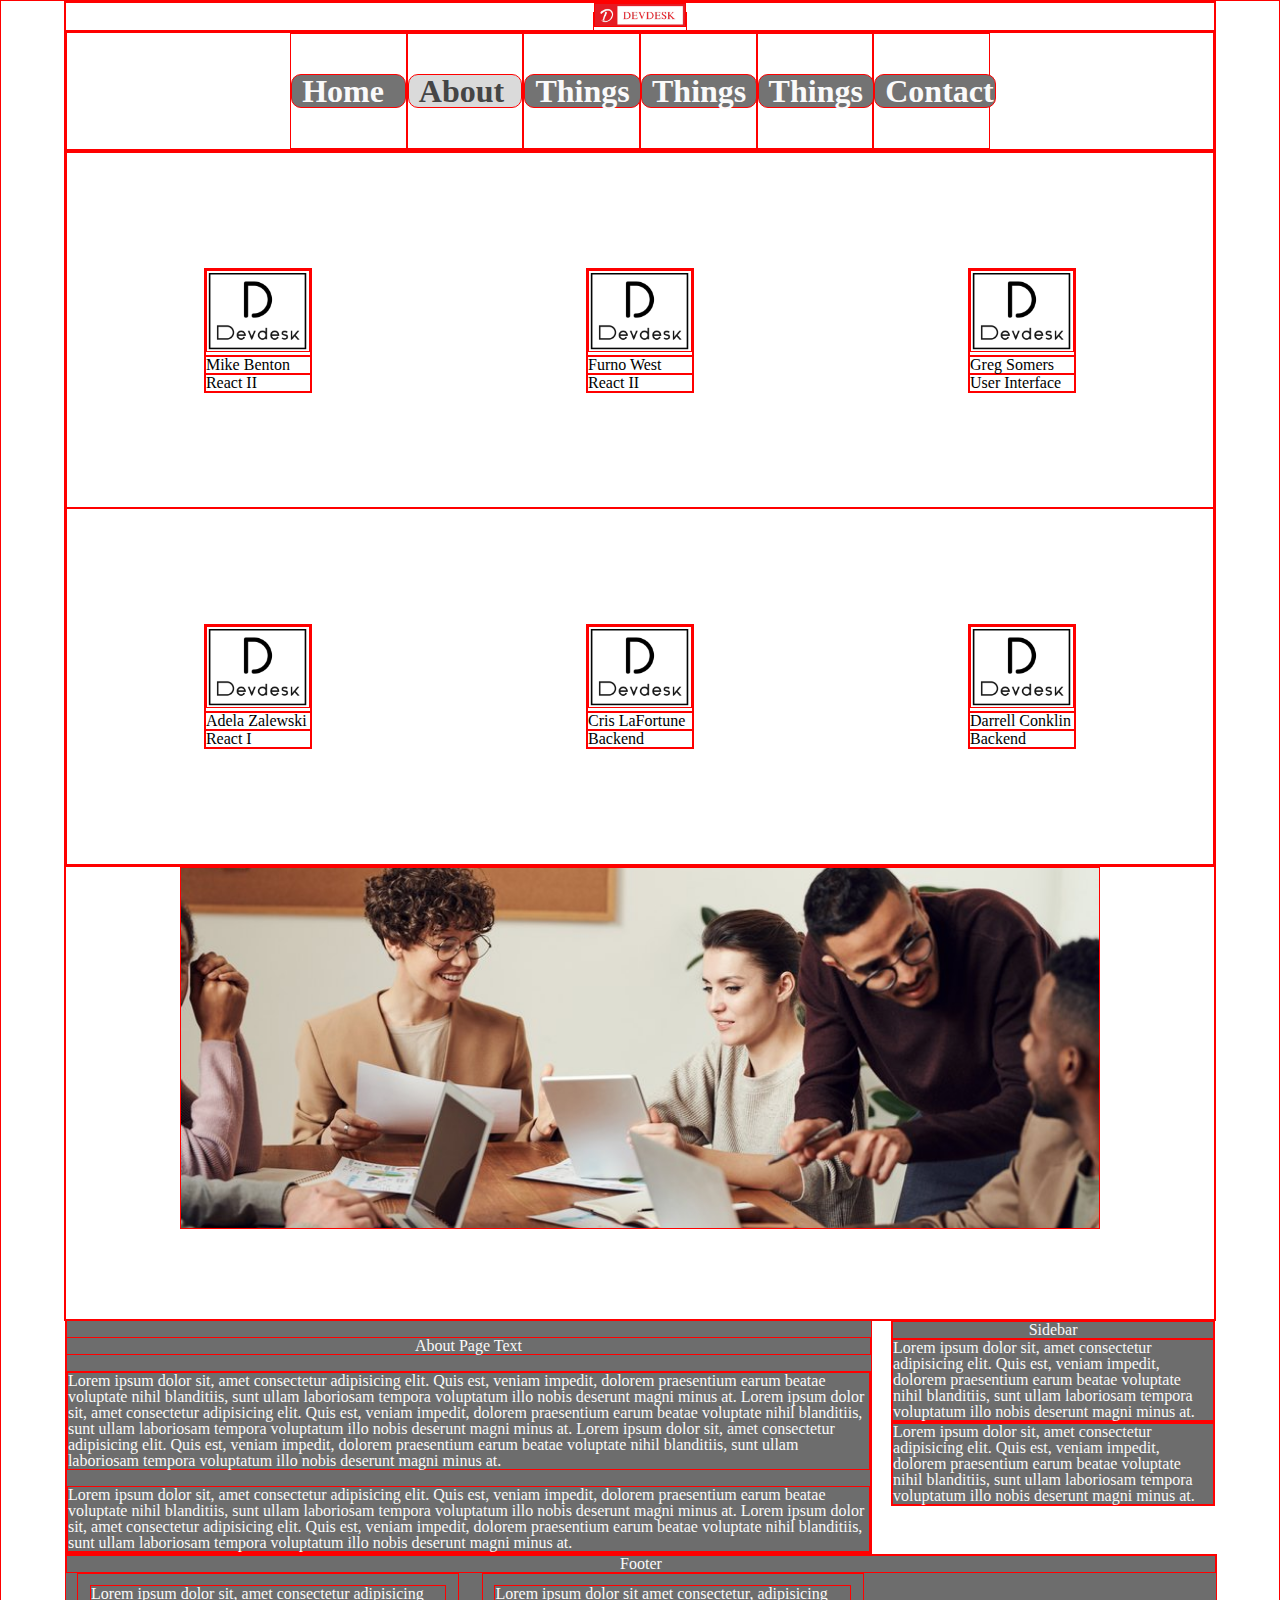
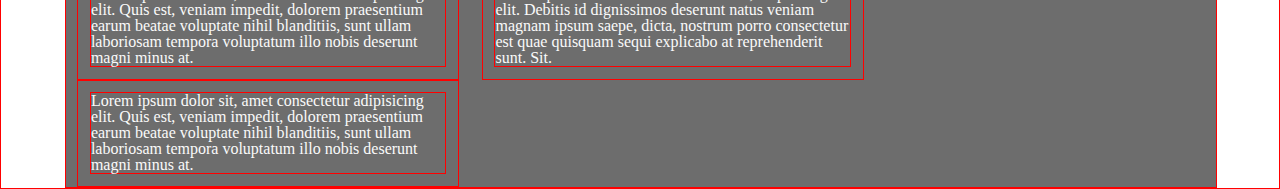
==== about.html @ 965f6c2a "> added pictures and formatting" ====
<!DOCTYPE html>
<html lang="en">
	<head>
		<meta charset="utf-8">
		<meta http-equiv="X-UA-Compatible" content="IE=edge">
		<meta name="viewport" content="width=device-width, initial-scale=1">
		<title>About</title>
		<link href="css\about.css" rel="stylesheet">
		<link rel="stylesheet" href="css\reset.css">
	</head>

<body class="container">

<header>
	<a href="#"><img src="img/DDvamplogo.png"/></a>

</header>
<nav>
	<ul>
		<li><a href="index.html">Home</a></li>
		<li class='active'><a href="#">About</a></li>
		<li><a href="#">Things</a></li>
		<li><a href="#">Things</a></li>
		<li><a href="#">Things</a></li>
		<li><a href="#">Contact</a></li>
	</ul>
</nav>

<div class="team">
	<div class="row1">
		<div class="member">
			<div class="memberImg"><img src="img/DDarchlogo.png"></img></div>
			<div class="memberName">Mike Benton</div>
			<div class="memeberRole">React II</div>
		</div>
		<div class="member">
			<div class="memberImg"><img src="img/DDarchlogo.png"></img></div>
			<div class="memberName">Furno West</div>
			<div class="memeberRole">React II</div>
		</div>
		<div class="member">
			<div class="memberImg"><img src="img/DDarchlogo.png"></img></div>
			<div class="memberName">Greg Somers</div>
			<div class="memeberRole">User Interface</div>
		</div>
	</div>
	<div class="row2">
		<div class="member">
			<div class="memberImg"><img src="img/DDarchlogo.png"></img></div>
			<div class="memberName">Adela Zalewski</div>
			<div class="memeberRole">React I</div>
		</div>
		<div class="member">
			<div class="memberImg"><img src="img/DDarchlogo.png"></img></div>
			<div class="memberName">Cris LaFortune</div>
			<div class="memeberRole">Backend</div>
		</div>
		<div class="member">
			<div class="memberImg"><img src="img/DDarchlogo.png"></img></div>
			<div class="memberName">Darrell Conklin</div>
			<div class="memeberRole">Backend</div>
		</div>
	</div>
</div>

<div class="banner">
	<img src="img/worklg.jpg">
</div>
<section>
	<heading>
		<h2>About Page Text</h2>
	</heading>
	<article>
		<p>Lorem ipsum dolor sit, amet consectetur adipisicing elit. Quis est, veniam impedit, dolorem praesentium earum beatae voluptate nihil blanditiis, sunt ullam laboriosam tempora voluptatum illo nobis deserunt magni minus at. Lorem ipsum dolor sit, amet consectetur adipisicing elit. Quis est, veniam impedit, dolorem praesentium earum beatae voluptate nihil blanditiis, sunt ullam laboriosam tempora voluptatum illo nobis deserunt magni minus at. Lorem ipsum dolor sit, amet consectetur adipisicing elit. Quis est, veniam impedit, dolorem praesentium earum beatae voluptate nihil blanditiis, sunt ullam laboriosam tempora voluptatum illo nobis deserunt magni minus at.</p>
		<br>
		<p>Lorem ipsum dolor sit, amet consectetur adipisicing elit. Quis est, veniam impedit, dolorem praesentium earum beatae voluptate nihil blanditiis, sunt ullam laboriosam tempora voluptatum illo nobis deserunt magni minus at. Lorem ipsum dolor sit, amet consectetur adipisicing elit. Quis est, veniam impedit, dolorem praesentium earum beatae voluptate nihil blanditiis, sunt ullam laboriosam tempora voluptatum illo nobis deserunt magni minus at.</p>
	</article>
</section>
<aside>
	<h2>Sidebar</h2>
	<p>Lorem ipsum dolor sit, amet consectetur adipisicing elit. Quis est, veniam impedit, dolorem praesentium earum beatae voluptate nihil blanditiis, sunt ullam laboriosam tempora voluptatum illo nobis deserunt magni minus at.</p>
</aside>
<aside>
	<p>Lorem ipsum dolor sit, amet consectetur adipisicing elit. Quis est, veniam impedit, dolorem praesentium earum beatae voluptate nihil blanditiis, sunt ullam laboriosam tempora voluptatum illo nobis deserunt magni minus at.</p>
</aside>
<footer>
	<h2>Footer</h2>
	<div class="one-third">
	<p>Lorem ipsum dolor sit, amet consectetur adipisicing elit. Quis est, veniam impedit, dolorem praesentium earum beatae voluptate nihil blanditiis, sunt ullam laboriosam tempora voluptatum illo nobis deserunt magni minus at.</p>
	</div>
	<div class="one-third">
	<p>Lorem ipsum dolor sit amet consectetur, adipisicing elit. Debitis id dignissimos deserunt natus veniam magnam ipsum saepe, dicta, nostrum porro consectetur est quae quisquam sequi explicabo at reprehenderit sunt. Sit. </p>
	</div>
	<div class="one-third">
		<p>Lorem ipsum dolor sit, amet consectetur adipisicing elit. Quis est, veniam impedit, dolorem praesentium earum beatae voluptate nihil blanditiis, sunt ullam laboriosam tempora voluptatum illo nobis deserunt magni minus at.</p>
	</div>
</footer>
</body>
</html>
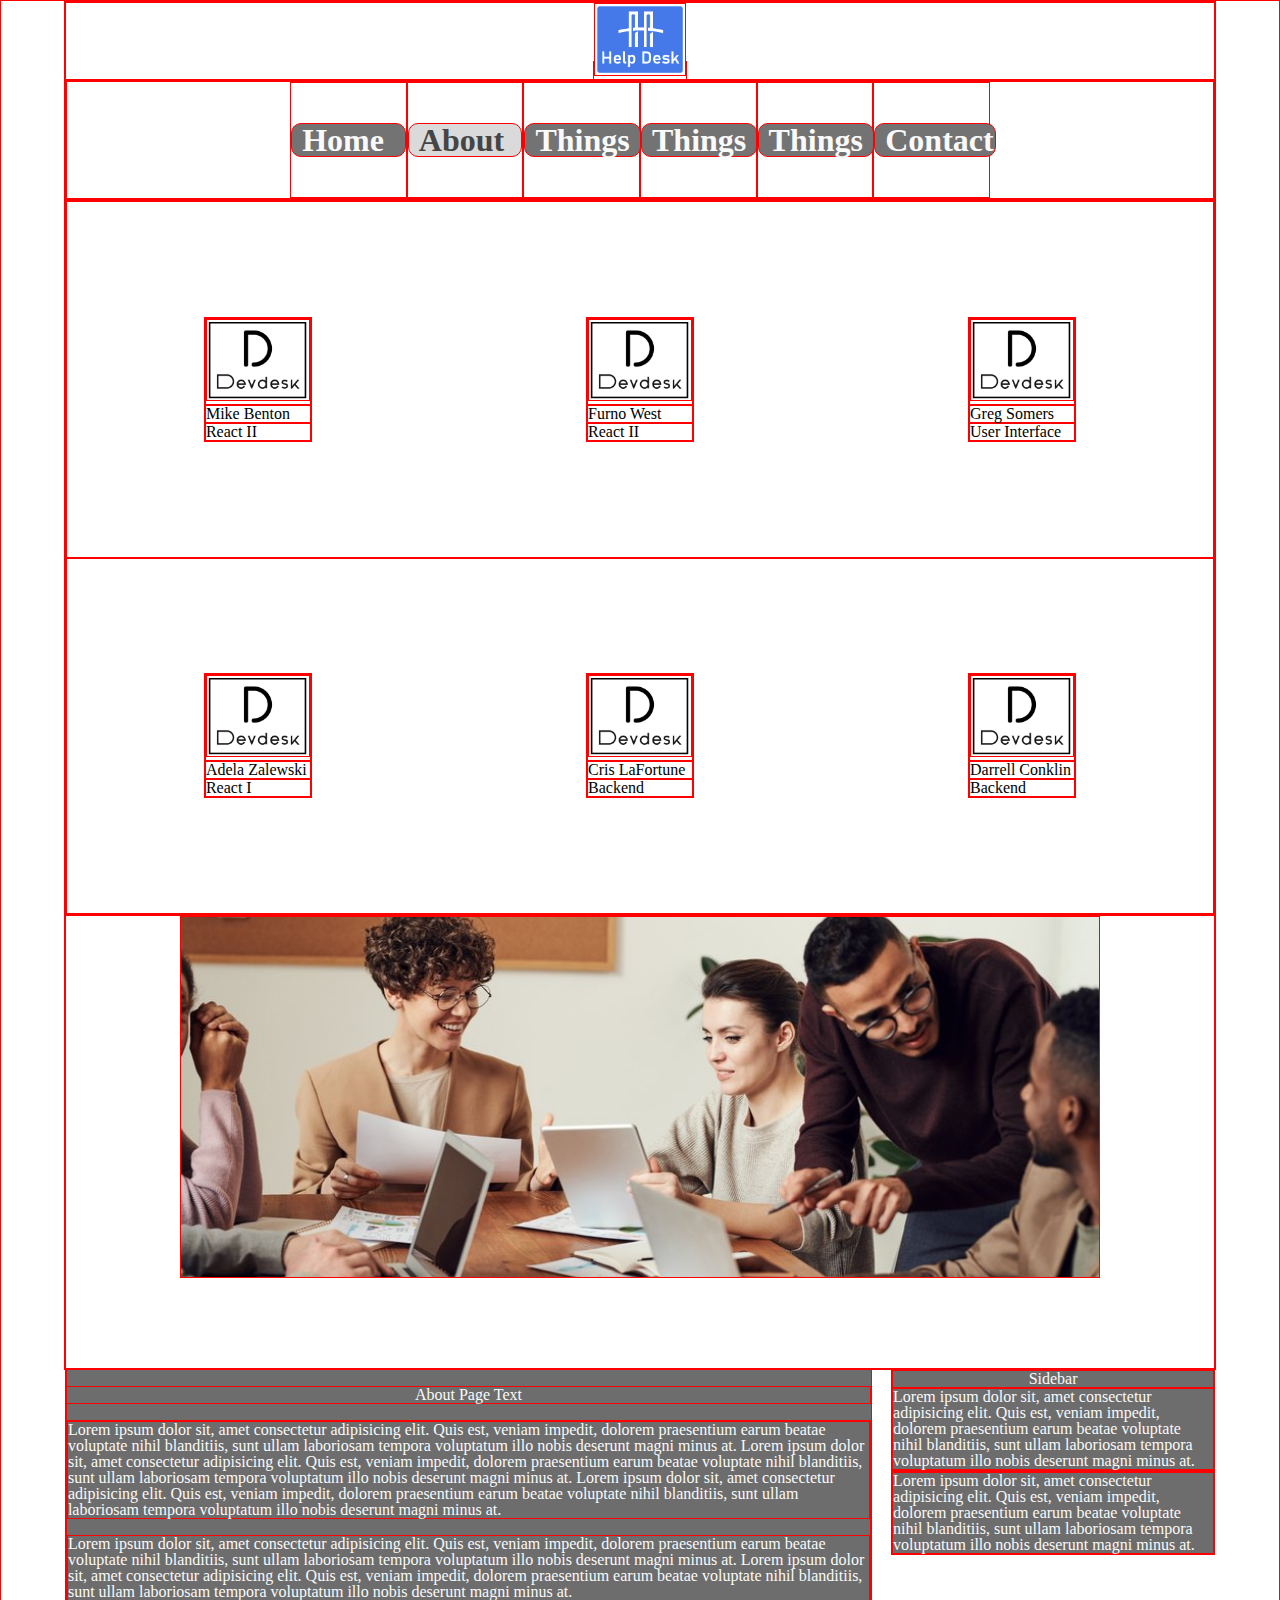
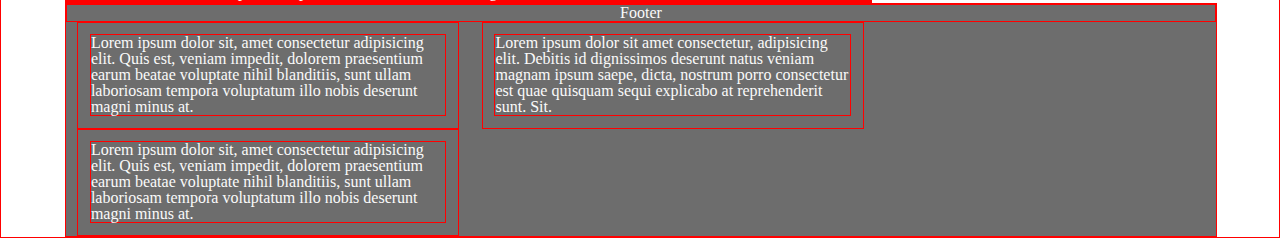
==== commit 75e16a3b: "> added netlify link to readme" ====
--- a/about.html
+++ b/about.html
@@ -12,9 +12,9 @@
 <body class="container">
 
 <header>
-	<a href="#"><img src="img/DDvamplogo.png"/></a>
+	<a href="#"><img src="img\HDbridgelogo7.png"/></a>
+</header>
 
-</header>
 <nav>
 	<ul>
 		<li><a href="index.html">Home</a></li>
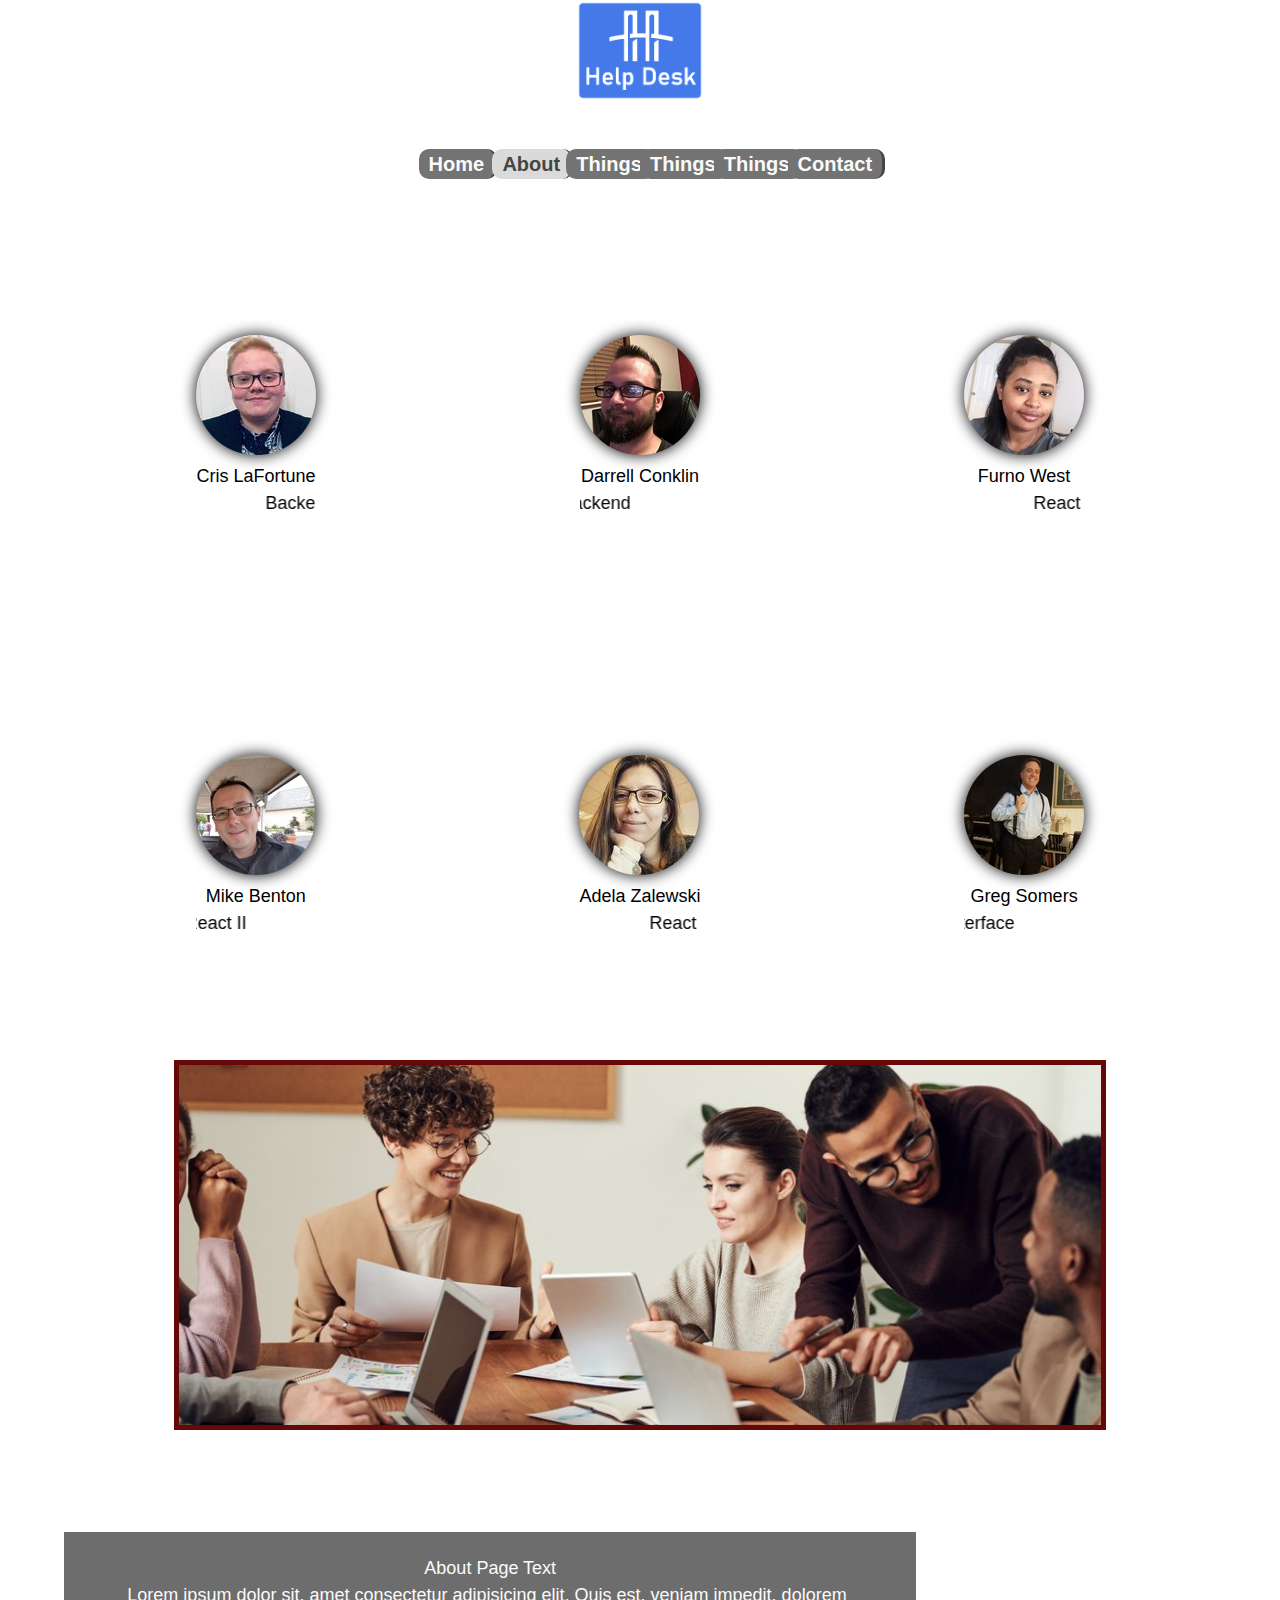
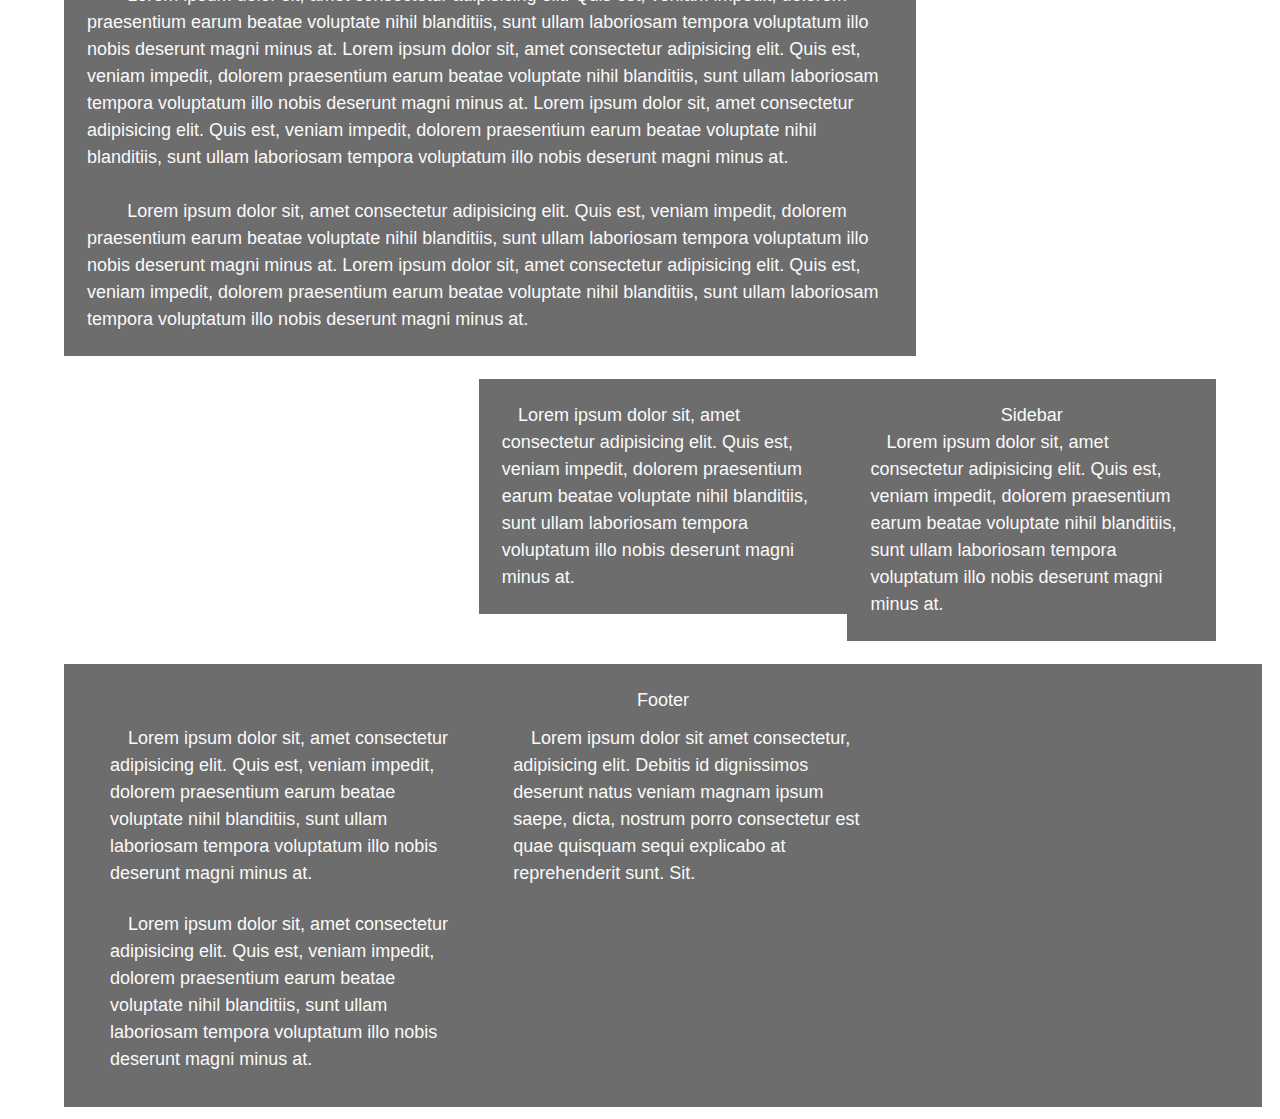
==== commit 65b48d25: "> Fixed about a million css redundancies" ====
--- a/about.html
+++ b/about.html
@@ -29,36 +29,35 @@
 <div class="team">
 	<div class="row1">
 		<div class="member">
-			<div class="memberImg"><img src="img/DDarchlogo.png"></img></div>
-			<div class="memberName">Mike Benton</div>
-			<div class="memeberRole">React II</div>
+			<div class="memberImg"><img src="img\Team\CLFsml.jpg"></img></div>
+			<div class="memberName">Cris LaFortune</div>
+			<marquee behavior="scroll" direction="left">Backend</marquee>
 		</div>
 		<div class="member">
-			<div class="memberImg"><img src="img/DDarchlogo.png"></img></div>
+			<div class="memberImg"><img src="img\Team\DCsml.jpg"></img></div>
+			<div class="memberName">Darrell Conklin</div>
+			<marquee behavior="scroll" direction="right">Backend</marquee>
+		</div>		<div class="member">
+			<div class="memberImg"><img src="img\Team\FWsml.jpg"></img></div>
 			<div class="memberName">Furno West</div>
-			<div class="memeberRole">React II</div>
+			<marquee behavior="scroll" direction="left">React II</marquee>
+		</div>
+	</div>
+		<div class="row2">
+			<div class="member">
+				<div class="memberImg"><img src="img\Team\MBsml.jpg"></img></div>
+				<div class="memberName">Mike Benton</div>
+				<marquee behavior="scroll" direction="right">React II</marquee>
+			</div>
+		<div class="member">
+			<div class="memberImg"><img src="img\Team\AZsml.jpg"></img></div>
+			<div class="memberName">Adela Zalewski</div>
+			<marquee behavior="scroll" direction="left">React I</marquee>
 		</div>
 		<div class="member">
-			<div class="memberImg"><img src="img/DDarchlogo.png"></img></div>
+			<div class="memberImg"><img src="img\Team\GSsml.jpg"></img></div>
 			<div class="memberName">Greg Somers</div>
-			<div class="memeberRole">User Interface</div>
-		</div>
-	</div>
-	<div class="row2">
-		<div class="member">
-			<div class="memberImg"><img src="img/DDarchlogo.png"></img></div>
-			<div class="memberName">Adela Zalewski</div>
-			<div class="memeberRole">React I</div>
-		</div>
-		<div class="member">
-			<div class="memberImg"><img src="img/DDarchlogo.png"></img></div>
-			<div class="memberName">Cris LaFortune</div>
-			<div class="memeberRole">Backend</div>
-		</div>
-		<div class="member">
-			<div class="memberImg"><img src="img/DDarchlogo.png"></img></div>
-			<div class="memberName">Darrell Conklin</div>
-			<div class="memeberRole">Backend</div>
+			<marquee behavior="scroll" direction="right">User Interface</marquee>
 		</div>
 	</div>
 </div>
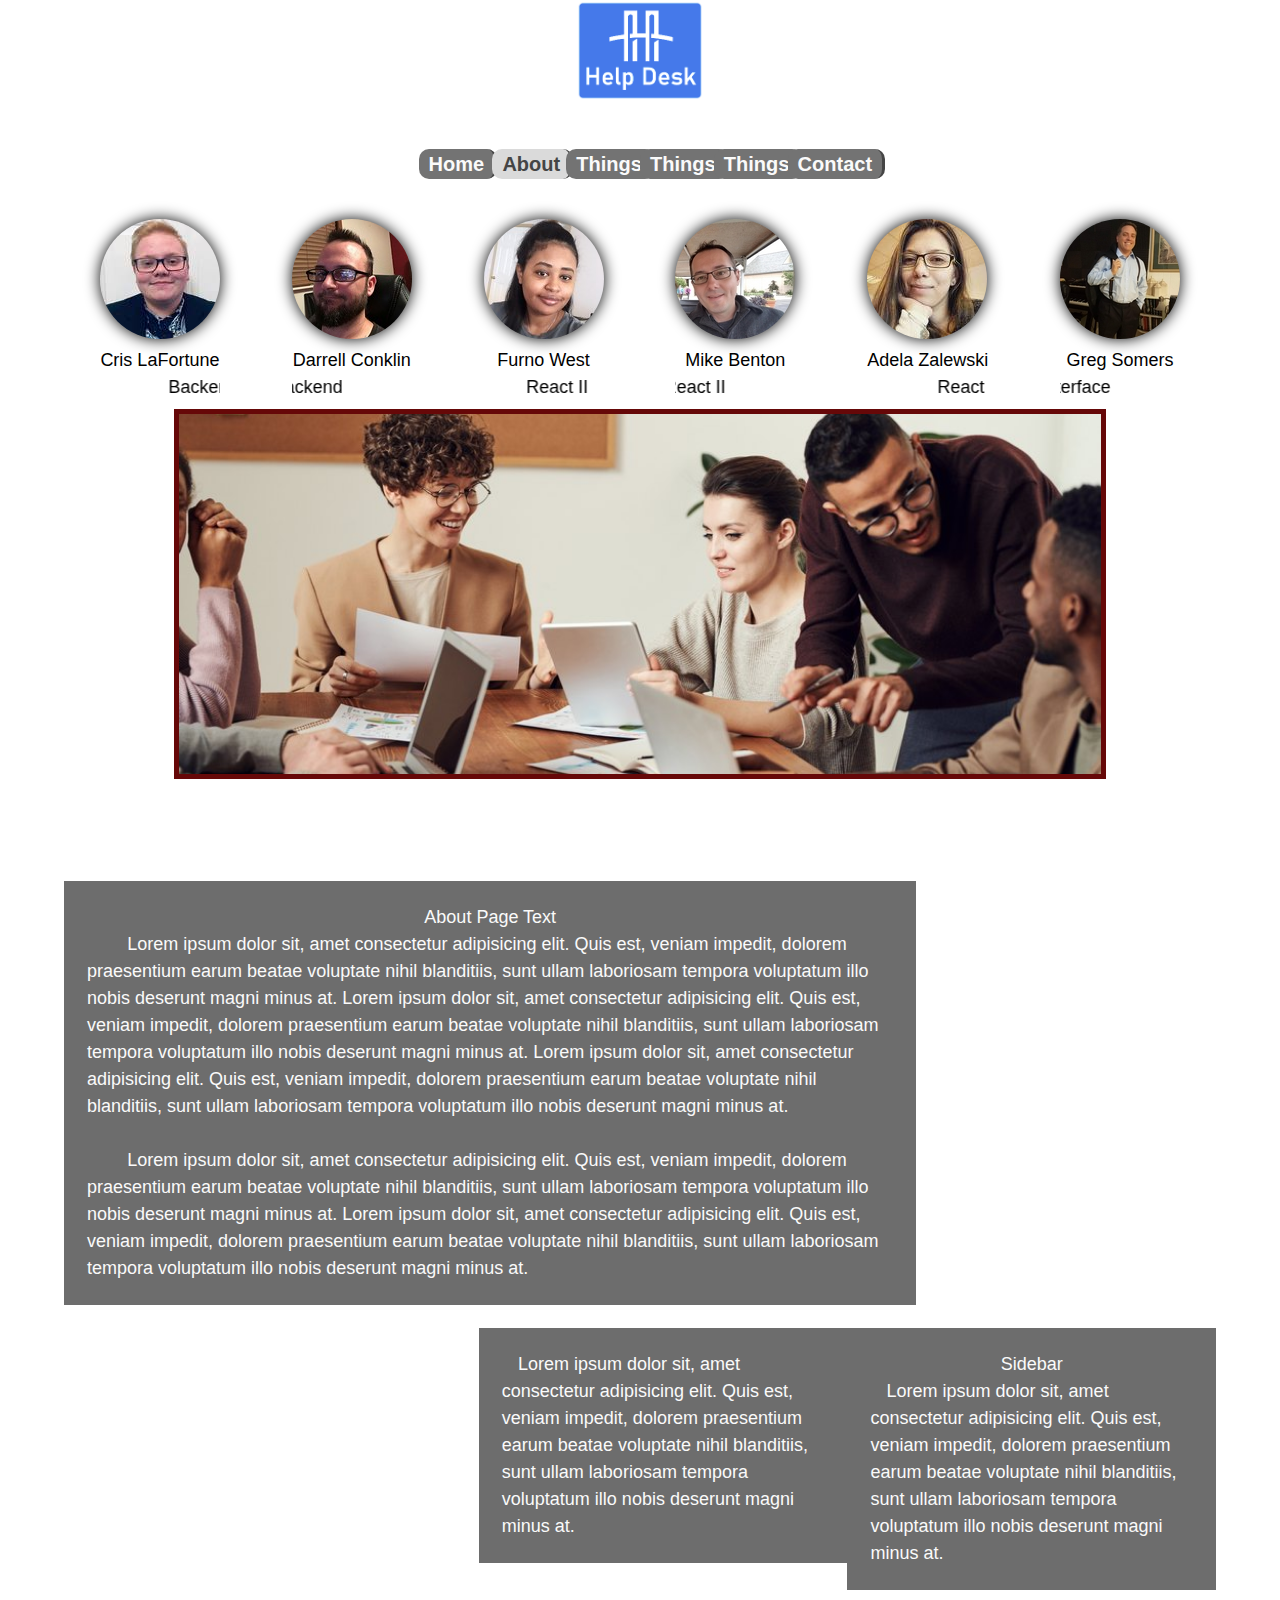
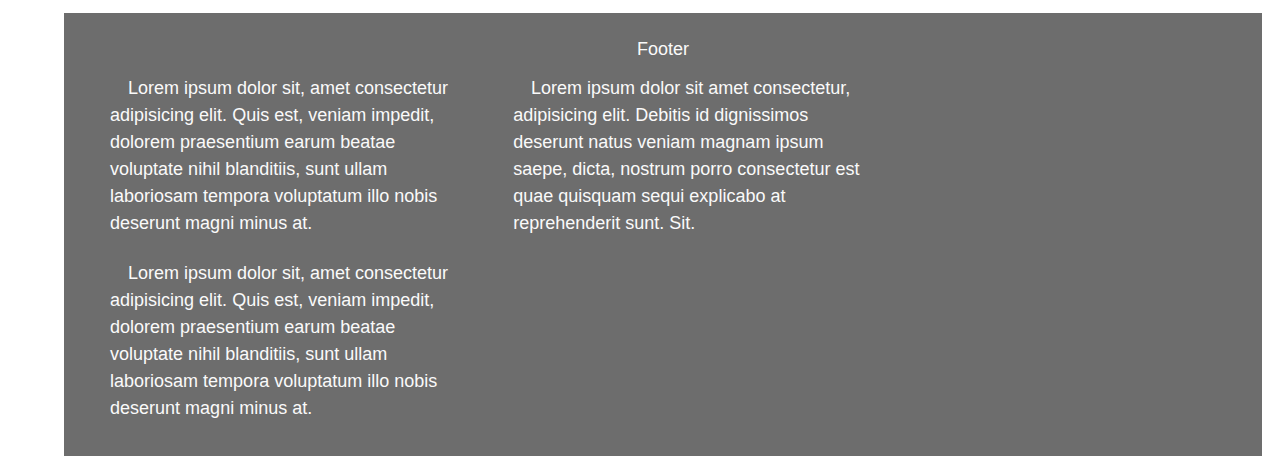
==== commit 90675b97: "> Optimized member wraping for simplicity" ====
--- a/about.html
+++ b/about.html
@@ -27,7 +27,6 @@
 </nav>
 
 <div class="team">
-	<div class="row1">
 		<div class="member">
 			<div class="memberImg"><img src="img\Team\CLFsml.jpg"></img></div>
 			<div class="memberName">Cris LaFortune</div>
@@ -42,8 +41,6 @@
 			<div class="memberName">Furno West</div>
 			<marquee behavior="scroll" direction="left">React II</marquee>
 		</div>
-	</div>
-		<div class="row2">
 			<div class="member">
 				<div class="memberImg"><img src="img\Team\MBsml.jpg"></img></div>
 				<div class="memberName">Mike Benton</div>
@@ -59,7 +56,6 @@
 			<div class="memberName">Greg Somers</div>
 			<marquee behavior="scroll" direction="right">User Interface</marquee>
 		</div>
-	</div>
 </div>
 
 <div class="banner">
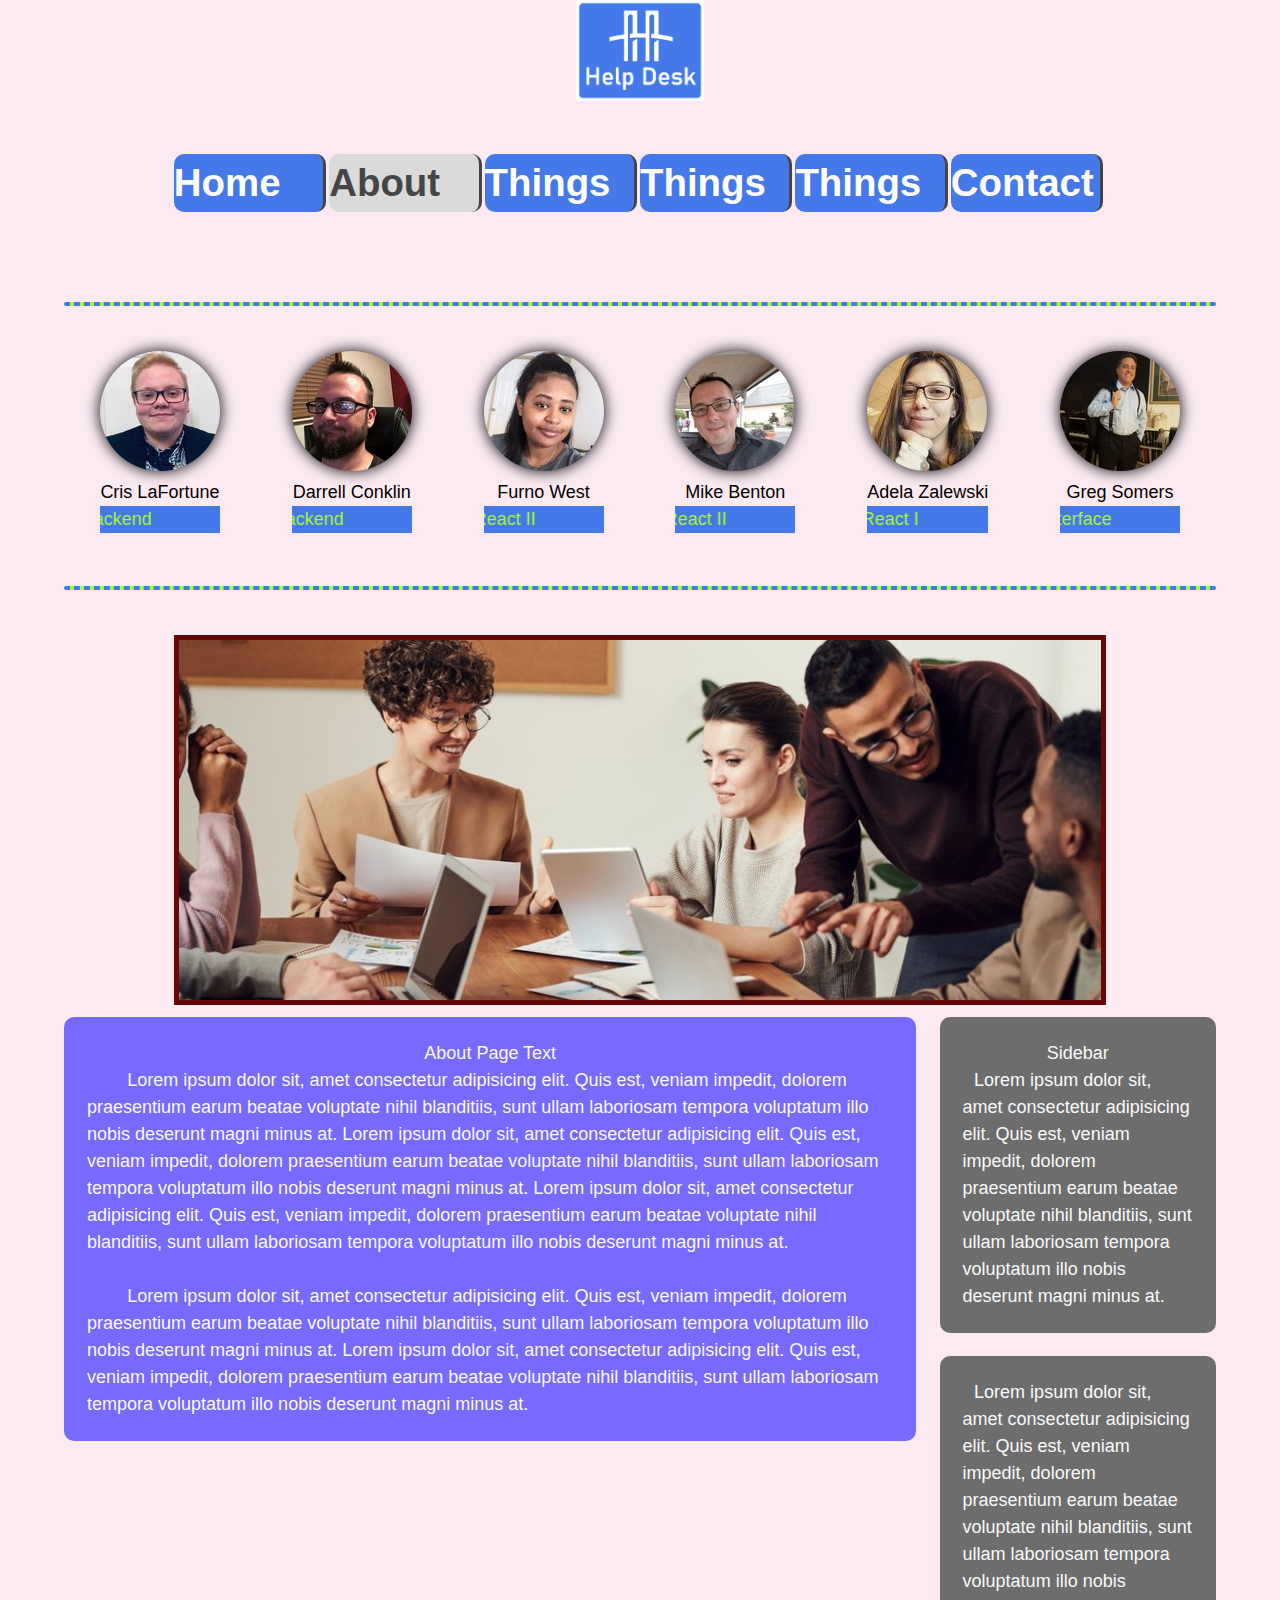
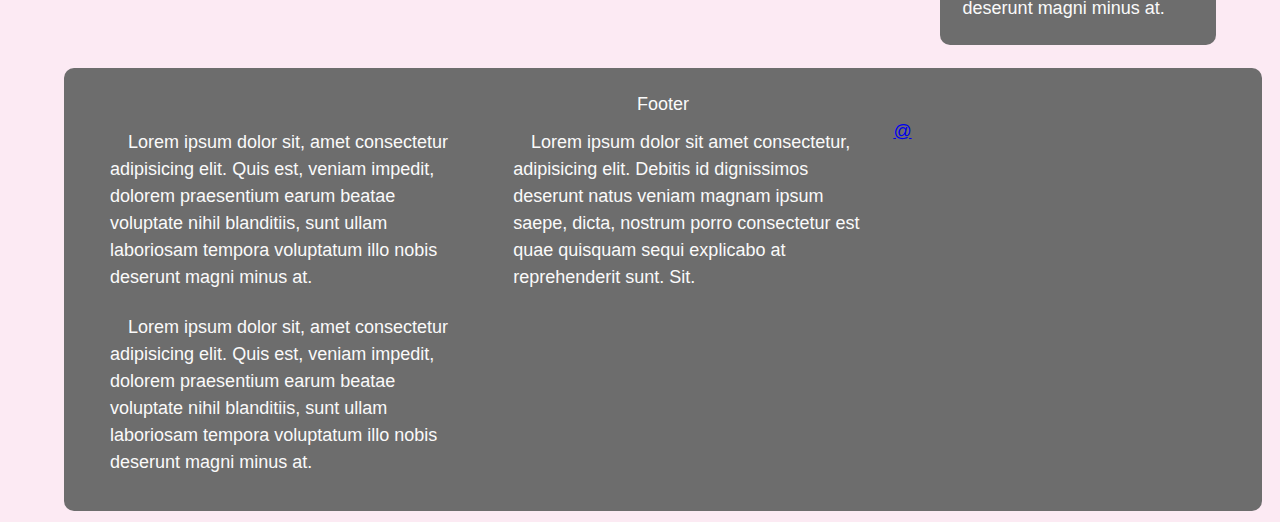
==== commit 09c2af36: "> lots of adjusting for size" ====
--- a/about.html
+++ b/about.html
@@ -1,65 +1,80 @@
 <!DOCTYPE html>
 <html lang="en">
 	<head>
+		<title>About</title>
 		<meta charset="utf-8">
-		<meta http-equiv="X-UA-Compatible" content="IE=edge">
 		<meta name="viewport" content="width=device-width, initial-scale=1">
-		<title>About</title>
-		<link href="css\about.css" rel="stylesheet">
-		<link rel="stylesheet" href="css\reset.css">
+					<!-- links -->
+		<!-- Order here is important. Reset first. -->
+		<link href="css\reset.css" rel="stylesheet" >
+		<link href="css\general.css" rel="stylesheet">
+		<!-- <link href="css\about.css" rel="stylesheet"> -->
+		<link id="stylesheet" rel="stylesheet" href="css/about.css"/>
+		<link href="css\nav.css" rel="stylesheet">
+		<script>
+			function setStyleSheet(url){
+			var stylesheet = document.getElementById("stylesheet");
+			stylesheet.setAttribute('href', url);}
+		</script>
 	</head>
 
-<body class="container">
+<body class="container" aria-label="This is the about page.">
 
 <header>
-	<a href="#"><img src="img\HDbridgelogo7.png"/></a>
+	<a onclick="setStyleSheet('css/disco.css')" ><img src="img\HDbridgelogo7.png" alt="This is the Help Desk logo.  It's design looks like a bridge symbolizing making connections!"></a>
 </header>
-
+<!-- <h1>Sliding Diagonals Background Effect</h1>  -->
+<div class="bg"></div>
+<div class="bg bg2"></div>
+<div class="bg bg3"></div>
+<!-- <div class="content"> -->
+</div>
 <nav>
 	<ul>
-		<li><a href="index.html">Home</a></li>
-		<li class='active'><a href="#">About</a></li>
-		<li><a href="#">Things</a></li>
-		<li><a href="#">Things</a></li>
-		<li><a href="#">Things</a></li>
-		<li><a href="#">Contact</a></li>
+		<li><a href="index.html" aria-label="Home button. Inactive" >Home</a></li>
+		<li class='active'aria-label="About button. Active"><a href="#">About</a></li>
+		<li><a href="#" aria-label="Thing button. Inactive">Things</a></li>
+		<li><a href="#" aria-label="Thing button. Inactive">Things</a></li>
+		<li><a href="#" aria-label="Thing button. Inactive">Things</a></li>
+		<li><a href="contact.html" aria-label="Contact button. Inactive">Contact</a></li>
 	</ul>
 </nav>
-
+<hr>
 <div class="team">
 		<div class="member">
-			<div class="memberImg"><img src="img\Team\CLFsml.jpg"></img></div>
+			<div class="memberImg"><img src="img\Team\CLFsml.jpg" alt="The HelpDesk app development team consists of members, Cris LaFortune"></img></div>
 			<div class="memberName">Cris LaFortune</div>
-			<marquee behavior="scroll" direction="left">Backend</marquee>
+			<marquee behavior="scroll" direction="right" bgcolor = #4579EA style="color:greenyellow">Backend</marquee>
 		</div>
 		<div class="member">
-			<div class="memberImg"><img src="img\Team\DCsml.jpg"></img></div>
+			<div class="memberImg"><img src="img\Team\DCsml.jpg" alt="Darrell Conklin"></img></div>
 			<div class="memberName">Darrell Conklin</div>
-			<marquee behavior="scroll" direction="right">Backend</marquee>
-		</div>		<div class="member">
-			<div class="memberImg"><img src="img\Team\FWsml.jpg"></img></div>
+			<marquee behavior="scroll" direction="right" bgcolor = #4579EA style="color:greenyellow">Backend</marquee>
+		</div>
+		<div class="member">
+			<div class="memberImg"><img src="img\Team\FWsml.jpg" alt="Furno West"></img></div>
 			<div class="memberName">Furno West</div>
-			<marquee behavior="scroll" direction="left">React II</marquee>
+			<marquee behavior="scroll" direction="right" bgcolor = #4579EA style="color:greenyellow">React II</marquee>
 		</div>
 			<div class="member">
-				<div class="memberImg"><img src="img\Team\MBsml.jpg"></img></div>
+				<div class="memberImg"><img src="img\Team\MBsml.jpg" alt="Mike Benton"></img></div>
 				<div class="memberName">Mike Benton</div>
-				<marquee behavior="scroll" direction="right">React II</marquee>
+				<marquee behavior="scroll" direction="right" bgcolor = #4579EA style="color:greenyellow">React II</marquee>
 			</div>
 		<div class="member">
-			<div class="memberImg"><img src="img\Team\AZsml.jpg"></img></div>
+			<div class="memberImg"><img src="img\Team\AZsml.jpg" alt="Adela Zalewski"></img></div>
 			<div class="memberName">Adela Zalewski</div>
-			<marquee behavior="scroll" direction="left">React I</marquee>
+			<marquee behavior="scroll" direction="right" bgcolor = #4579EA style="color:greenyellow">React I</marquee>
 		</div>
 		<div class="member">
-			<div class="memberImg"><img src="img\Team\GSsml.jpg"></img></div>
+			<div class="memberImg"><img src="img\Team\GSsml.jpg" alt="and lastly Greg Somers"></img></div>
 			<div class="memberName">Greg Somers</div>
-			<marquee behavior="scroll" direction="right">User Interface</marquee>
+			<marquee behavior="scroll" direction="right" bgcolor = #4579EA style="color:greenyellow">User Interface</marquee>
 		</div>
 </div>
-
+<hr>
 <div class="banner">
-	<img src="img/worklg.jpg">
+	<img src="img/worklg.jpg" alt="Image of office workers being super productive">
 </div>
 <section>
 	<heading>
@@ -89,6 +104,8 @@
 	<div class="one-third">
 		<p>Lorem ipsum dolor sit, amet consectetur adipisicing elit. Quis est, veniam impedit, dolorem praesentium earum beatae voluptate nihil blanditiis, sunt ullam laboriosam tempora voluptatum illo nobis deserunt magni minus at.</p>
 	</div>
+	<a onclick="setStyleSheet('css/about.css')" href="#" aria-label="reset button.">@</a>
 </footer>
+
 </body>
 </html>--- a/css/about.css
+++ b/css/about.css
@@ -0,0 +1,32 @@
+
+/*-- Member Section --*/
+.member{
+    color:rgb(0, 0, 0);
+	margin: 0 auto;
+}
+.memberImg img{
+	border-radius: 100%;
+	filter: drop-shadow(0 0 0.75rem rgb(0, 0, 0));
+}
+.memberName {
+	text-align: center;
+}
+.team {
+    display:flex;
+    flex-wrap: wrap;
+}
+
+
+/*---media queries--*/
+
+@media(max-width: 1024px){}
+
+@media(max-width: 800px){}
+
+@media (max-width: 500px){}
+
+@media (any-hover: hover) {
+    marquee:hover {
+      background: rgb(255, 0, 212);
+    }
+  }
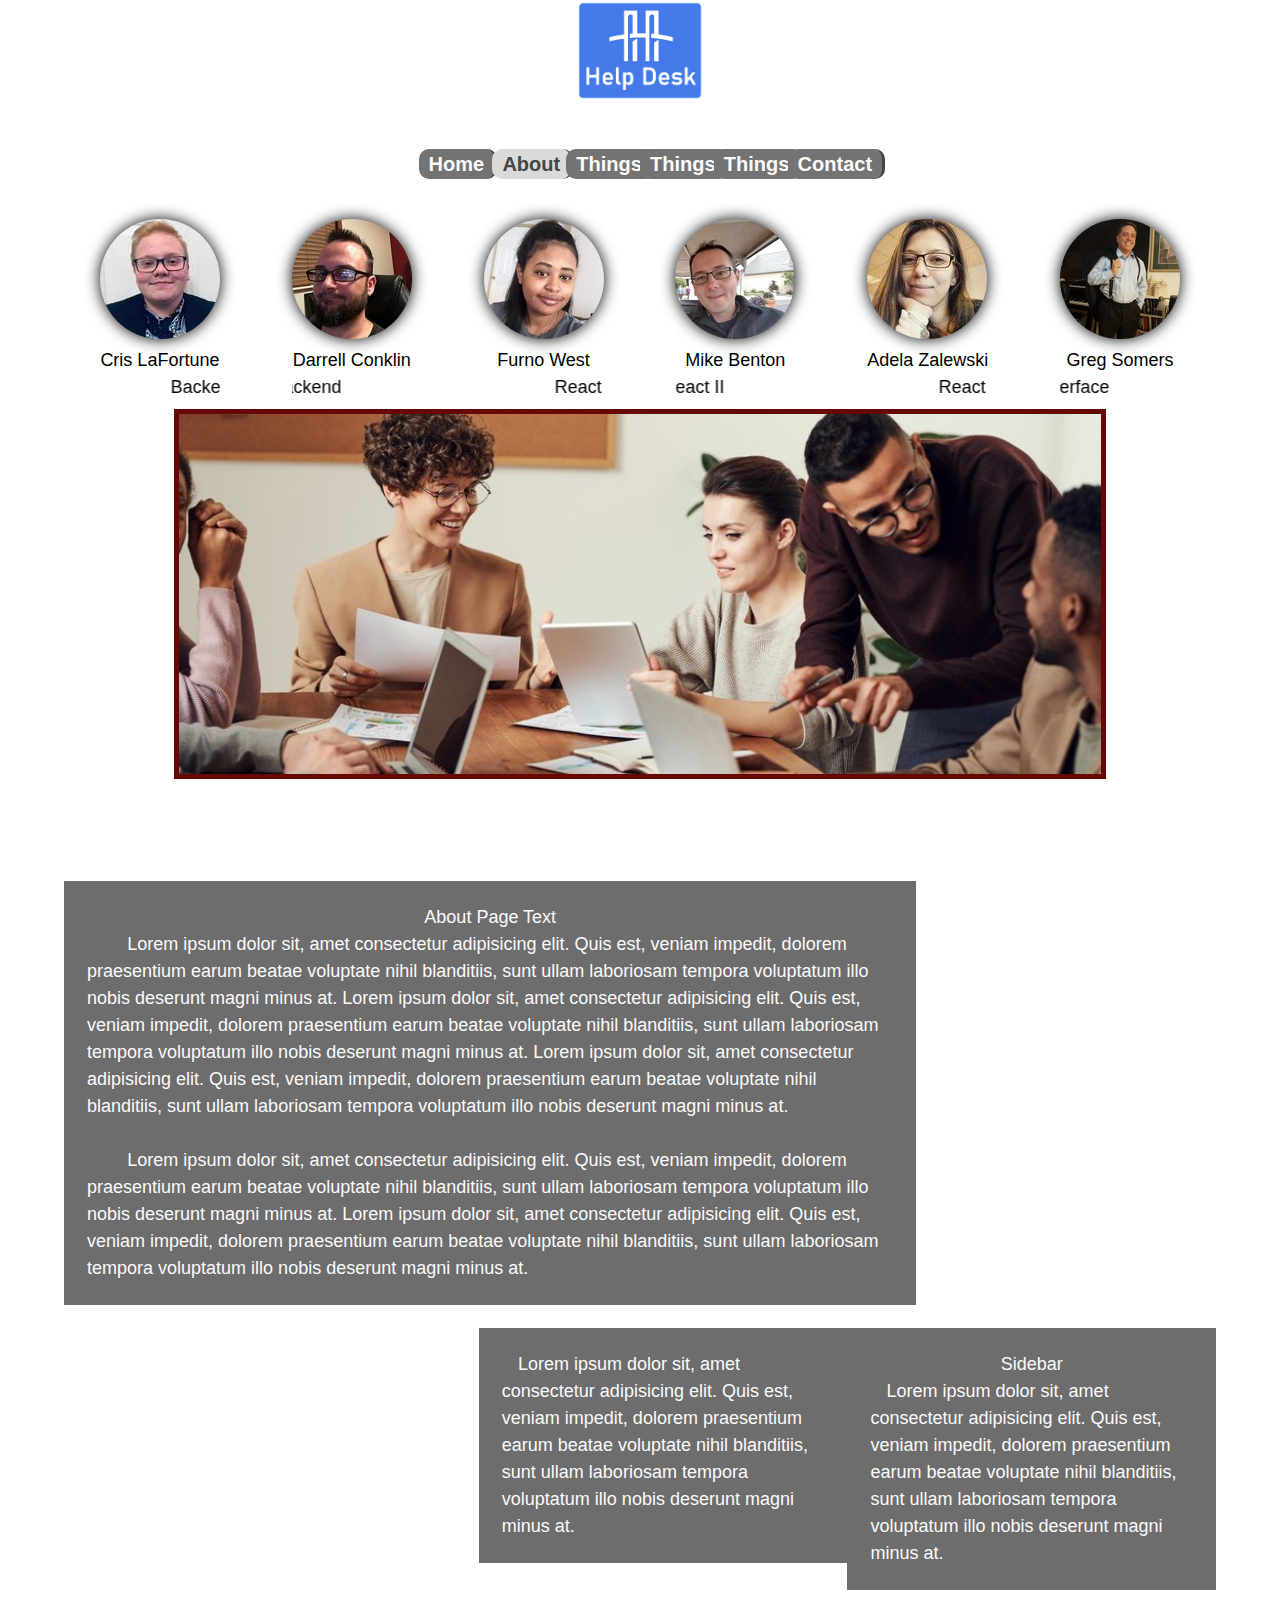
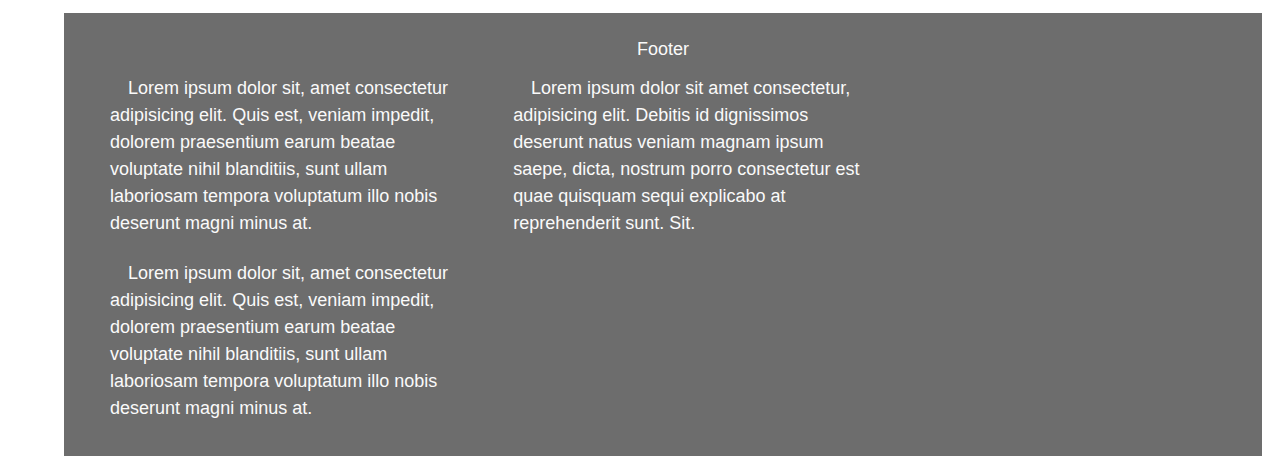
==== commit ddbf49b7: "Merge pull request #3 from Build-Week-PTCT-DevDesk-Queue/feature1" ====
--- a/about.html
+++ b/about.html
@@ -1,80 +1,65 @@
 <!DOCTYPE html>
 <html lang="en">
 	<head>
+		<meta charset="utf-8">
+		<meta http-equiv="X-UA-Compatible" content="IE=edge">
+		<meta name="viewport" content="width=device-width, initial-scale=1">
 		<title>About</title>
-		<meta charset="utf-8">
-		<meta name="viewport" content="width=device-width, initial-scale=1">
-					<!-- links -->
-		<!-- Order here is important. Reset first. -->
-		<link href="css\reset.css" rel="stylesheet" >
-		<link href="css\general.css" rel="stylesheet">
-		<!-- <link href="css\about.css" rel="stylesheet"> -->
-		<link id="stylesheet" rel="stylesheet" href="css/about.css"/>
-		<link href="css\nav.css" rel="stylesheet">
-		<script>
-			function setStyleSheet(url){
-			var stylesheet = document.getElementById("stylesheet");
-			stylesheet.setAttribute('href', url);}
-		</script>
+		<link href="css\about.css" rel="stylesheet">
+		<link rel="stylesheet" href="css\reset.css">
 	</head>
 
-<body class="container" aria-label="This is the about page.">
+<body class="container">
 
 <header>
-	<a onclick="setStyleSheet('css/disco.css')" ><img src="img\HDbridgelogo7.png" alt="This is the Help Desk logo.  It's design looks like a bridge symbolizing making connections!"></a>
+	<a href="#"><img src="img\HDbridgelogo7.png"/></a>
 </header>
-<!-- <h1>Sliding Diagonals Background Effect</h1>  -->
-<div class="bg"></div>
-<div class="bg bg2"></div>
-<div class="bg bg3"></div>
-<!-- <div class="content"> -->
-</div>
+
 <nav>
 	<ul>
-		<li><a href="index.html" aria-label="Home button. Inactive" >Home</a></li>
-		<li class='active'aria-label="About button. Active"><a href="#">About</a></li>
-		<li><a href="#" aria-label="Thing button. Inactive">Things</a></li>
-		<li><a href="#" aria-label="Thing button. Inactive">Things</a></li>
-		<li><a href="#" aria-label="Thing button. Inactive">Things</a></li>
-		<li><a href="contact.html" aria-label="Contact button. Inactive">Contact</a></li>
+		<li><a href="index.html">Home</a></li>
+		<li class='active'><a href="#">About</a></li>
+		<li><a href="#">Things</a></li>
+		<li><a href="#">Things</a></li>
+		<li><a href="#">Things</a></li>
+		<li><a href="#">Contact</a></li>
 	</ul>
 </nav>
-<hr>
+
 <div class="team">
 		<div class="member">
-			<div class="memberImg"><img src="img\Team\CLFsml.jpg" alt="The HelpDesk app development team consists of members, Cris LaFortune"></img></div>
+			<div class="memberImg"><img src="img\Team\CLFsml.jpg"></img></div>
 			<div class="memberName">Cris LaFortune</div>
-			<marquee behavior="scroll" direction="right" bgcolor = #4579EA style="color:greenyellow">Backend</marquee>
+			<marquee behavior="scroll" direction="left">Backend</marquee>
 		</div>
 		<div class="member">
-			<div class="memberImg"><img src="img\Team\DCsml.jpg" alt="Darrell Conklin"></img></div>
+			<div class="memberImg"><img src="img\Team\DCsml.jpg"></img></div>
 			<div class="memberName">Darrell Conklin</div>
-			<marquee behavior="scroll" direction="right" bgcolor = #4579EA style="color:greenyellow">Backend</marquee>
+			<marquee behavior="scroll" direction="right">Backend</marquee>
+		</div>		<div class="member">
+			<div class="memberImg"><img src="img\Team\FWsml.jpg"></img></div>
+			<div class="memberName">Furno West</div>
+			<marquee behavior="scroll" direction="left">React II</marquee>
+		</div>
+			<div class="member">
+				<div class="memberImg"><img src="img\Team\MBsml.jpg"></img></div>
+				<div class="memberName">Mike Benton</div>
+				<marquee behavior="scroll" direction="right">React II</marquee>
+			</div>
+		<div class="member">
+			<div class="memberImg"><img src="img\Team\AZsml.jpg"></img></div>
+			<div class="memberName">Adela Zalewski</div>
+			<marquee behavior="scroll" direction="left">React I</marquee>
 		</div>
 		<div class="member">
-			<div class="memberImg"><img src="img\Team\FWsml.jpg" alt="Furno West"></img></div>
-			<div class="memberName">Furno West</div>
-			<marquee behavior="scroll" direction="right" bgcolor = #4579EA style="color:greenyellow">React II</marquee>
-		</div>
-			<div class="member">
-				<div class="memberImg"><img src="img\Team\MBsml.jpg" alt="Mike Benton"></img></div>
-				<div class="memberName">Mike Benton</div>
-				<marquee behavior="scroll" direction="right" bgcolor = #4579EA style="color:greenyellow">React II</marquee>
-			</div>
-		<div class="member">
-			<div class="memberImg"><img src="img\Team\AZsml.jpg" alt="Adela Zalewski"></img></div>
-			<div class="memberName">Adela Zalewski</div>
-			<marquee behavior="scroll" direction="right" bgcolor = #4579EA style="color:greenyellow">React I</marquee>
-		</div>
-		<div class="member">
-			<div class="memberImg"><img src="img\Team\GSsml.jpg" alt="and lastly Greg Somers"></img></div>
+			<div class="memberImg"><img src="img\Team\GSsml.jpg"></img></div>
 			<div class="memberName">Greg Somers</div>
-			<marquee behavior="scroll" direction="right" bgcolor = #4579EA style="color:greenyellow">User Interface</marquee>
+			<marquee behavior="scroll" direction="right">User Interface</marquee>
 		</div>
 </div>
-<hr>
+
 <div class="banner">
-	<img src="img/worklg.jpg" alt="Image of office workers being super productive">
+	<img src="img/worklg.jpg">
 </div>
 <section>
 	<heading>
@@ -104,8 +89,6 @@
 	<div class="one-third">
 		<p>Lorem ipsum dolor sit, amet consectetur adipisicing elit. Quis est, veniam impedit, dolorem praesentium earum beatae voluptate nihil blanditiis, sunt ullam laboriosam tempora voluptatum illo nobis deserunt magni minus at.</p>
 	</div>
-	<a onclick="setStyleSheet('css/about.css')" href="#" aria-label="reset button.">@</a>
 </footer>
-
 </body>
 </html>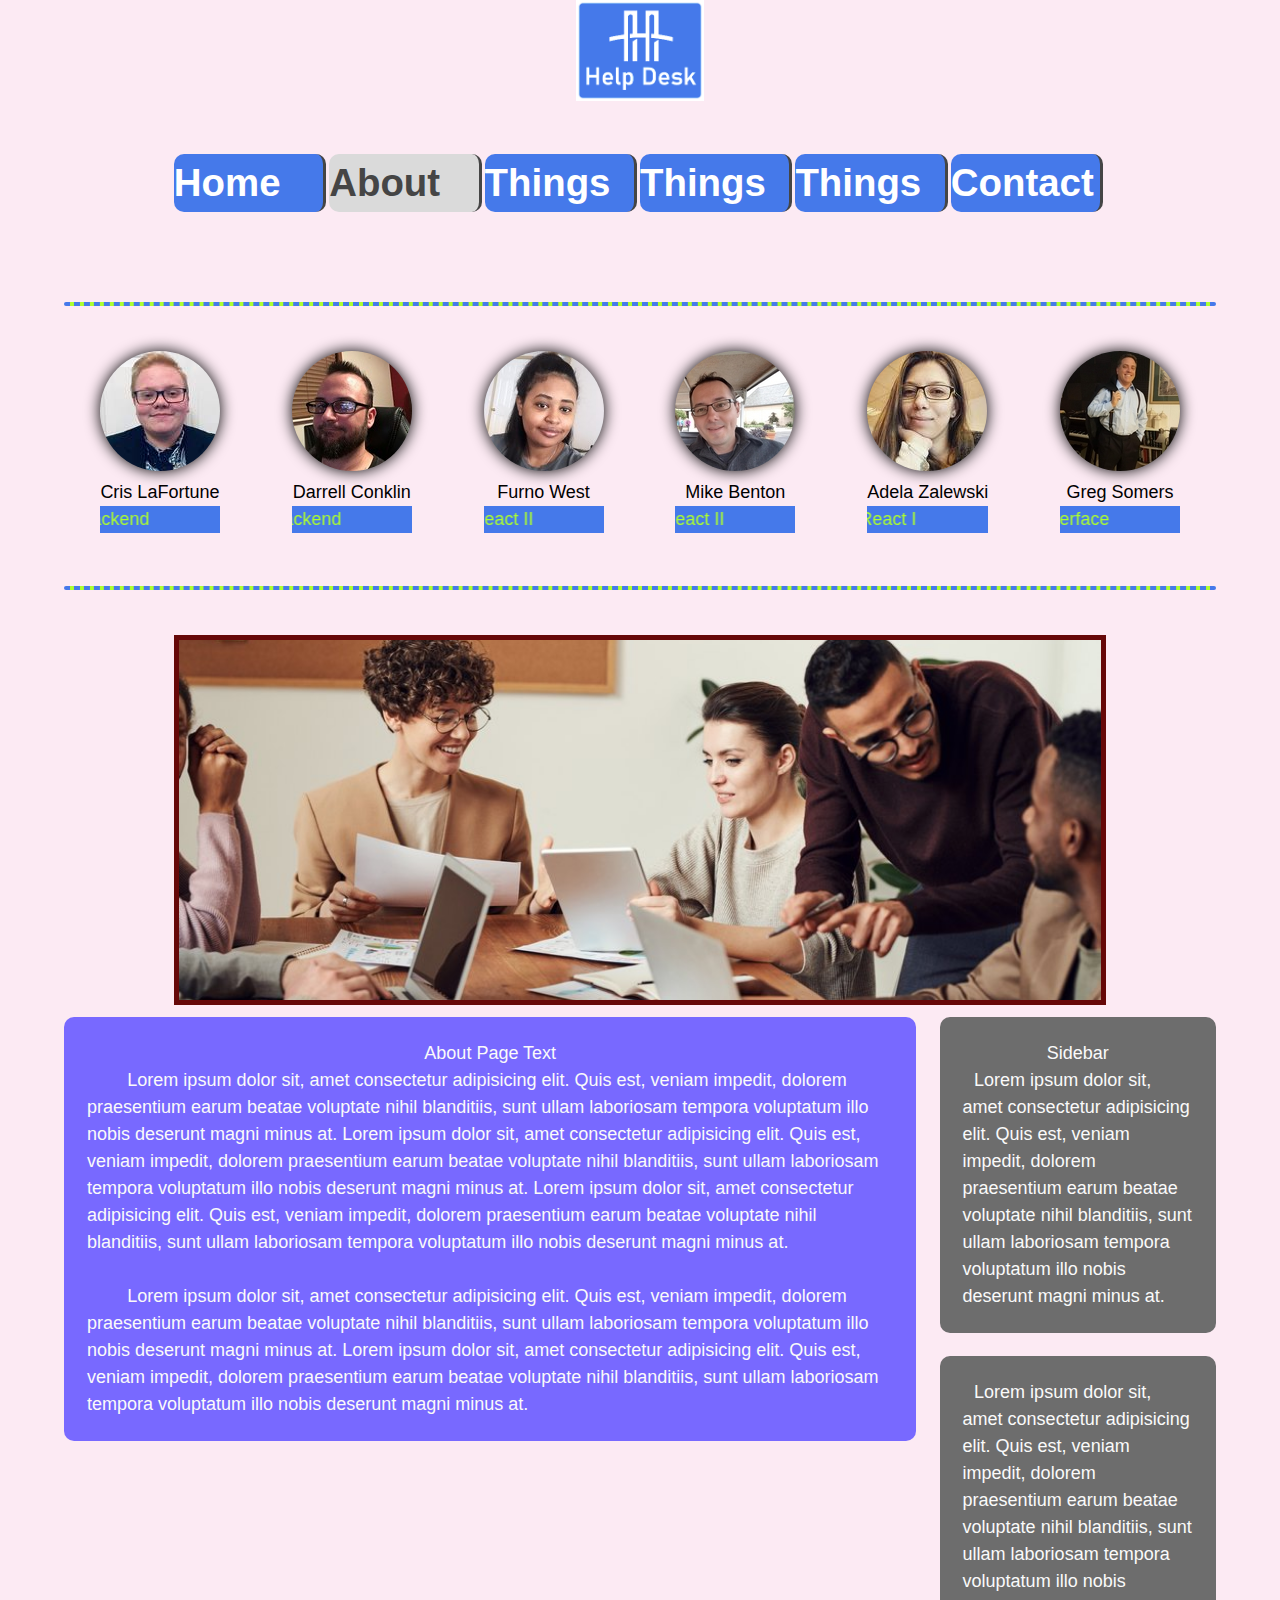
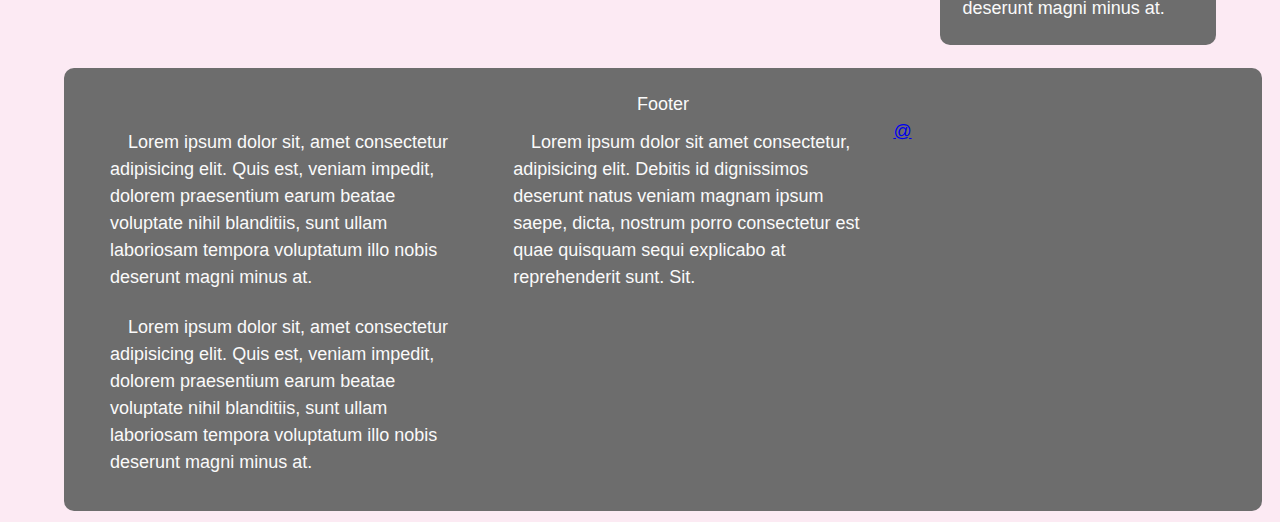
==== commit fd7e0b96: "Merge pull request #4 from Build-Week-PTCT-DevDesk-Queue/feature1" ====
--- a/about.html
+++ b/about.html
@@ -1,65 +1,80 @@
 <!DOCTYPE html>
 <html lang="en">
 	<head>
+		<title>About</title>
 		<meta charset="utf-8">
-		<meta http-equiv="X-UA-Compatible" content="IE=edge">
 		<meta name="viewport" content="width=device-width, initial-scale=1">
-		<title>About</title>
-		<link href="css\about.css" rel="stylesheet">
-		<link rel="stylesheet" href="css\reset.css">
+					<!-- links -->
+		<!-- Order here is important. Reset first. -->
+		<link href="css\reset.css" rel="stylesheet" >
+		<link href="css\general.css" rel="stylesheet">
+		<!-- <link href="css\about.css" rel="stylesheet"> -->
+		<link id="stylesheet" rel="stylesheet" href="css/about.css"/>
+		<link href="css\nav.css" rel="stylesheet">
+		<script>
+			function setStyleSheet(url){
+			var stylesheet = document.getElementById("stylesheet");
+			stylesheet.setAttribute('href', url);}
+		</script>
 	</head>
 
-<body class="container">
+<body class="container" aria-label="This is the about page.">
 
 <header>
-	<a href="#"><img src="img\HDbridgelogo7.png"/></a>
+	<a onclick="setStyleSheet('css/disco.css')" ><img src="img\HDbridgelogo7.png" alt="This is the Help Desk logo.  It's design looks like a bridge symbolizing making connections!"></a>
 </header>
-
+<!-- <h1>Sliding Diagonals Background Effect</h1>  -->
+<div class="bg"></div>
+<div class="bg bg2"></div>
+<div class="bg bg3"></div>
+<!-- <div class="content"> -->
+</div>
 <nav>
 	<ul>
-		<li><a href="index.html">Home</a></li>
-		<li class='active'><a href="#">About</a></li>
-		<li><a href="#">Things</a></li>
-		<li><a href="#">Things</a></li>
-		<li><a href="#">Things</a></li>
-		<li><a href="#">Contact</a></li>
+		<li><a href="index.html" aria-label="Home button. Inactive" >Home</a></li>
+		<li class='active'aria-label="About button. Active"><a href="#">About</a></li>
+		<li><a href="#" aria-label="Thing button. Inactive">Things</a></li>
+		<li><a href="#" aria-label="Thing button. Inactive">Things</a></li>
+		<li><a href="#" aria-label="Thing button. Inactive">Things</a></li>
+		<li><a href="contact.html" aria-label="Contact button. Inactive">Contact</a></li>
 	</ul>
 </nav>
-
+<hr>
 <div class="team">
 		<div class="member">
-			<div class="memberImg"><img src="img\Team\CLFsml.jpg"></img></div>
+			<div class="memberImg"><img src="img\Team\CLFsml.jpg" alt="The HelpDesk app development team consists of members, Cris LaFortune"></img></div>
 			<div class="memberName">Cris LaFortune</div>
-			<marquee behavior="scroll" direction="left">Backend</marquee>
+			<marquee behavior="scroll" direction="right" bgcolor = #4579EA style="color:greenyellow">Backend</marquee>
 		</div>
 		<div class="member">
-			<div class="memberImg"><img src="img\Team\DCsml.jpg"></img></div>
+			<div class="memberImg"><img src="img\Team\DCsml.jpg" alt="Darrell Conklin"></img></div>
 			<div class="memberName">Darrell Conklin</div>
-			<marquee behavior="scroll" direction="right">Backend</marquee>
-		</div>		<div class="member">
-			<div class="memberImg"><img src="img\Team\FWsml.jpg"></img></div>
+			<marquee behavior="scroll" direction="right" bgcolor = #4579EA style="color:greenyellow">Backend</marquee>
+		</div>
+		<div class="member">
+			<div class="memberImg"><img src="img\Team\FWsml.jpg" alt="Furno West"></img></div>
 			<div class="memberName">Furno West</div>
-			<marquee behavior="scroll" direction="left">React II</marquee>
+			<marquee behavior="scroll" direction="right" bgcolor = #4579EA style="color:greenyellow">React II</marquee>
 		</div>
 			<div class="member">
-				<div class="memberImg"><img src="img\Team\MBsml.jpg"></img></div>
+				<div class="memberImg"><img src="img\Team\MBsml.jpg" alt="Mike Benton"></img></div>
 				<div class="memberName">Mike Benton</div>
-				<marquee behavior="scroll" direction="right">React II</marquee>
+				<marquee behavior="scroll" direction="right" bgcolor = #4579EA style="color:greenyellow">React II</marquee>
 			</div>
 		<div class="member">
-			<div class="memberImg"><img src="img\Team\AZsml.jpg"></img></div>
+			<div class="memberImg"><img src="img\Team\AZsml.jpg" alt="Adela Zalewski"></img></div>
 			<div class="memberName">Adela Zalewski</div>
-			<marquee behavior="scroll" direction="left">React I</marquee>
+			<marquee behavior="scroll" direction="right" bgcolor = #4579EA style="color:greenyellow">React I</marquee>
 		</div>
 		<div class="member">
-			<div class="memberImg"><img src="img\Team\GSsml.jpg"></img></div>
+			<div class="memberImg"><img src="img\Team\GSsml.jpg" alt="and lastly Greg Somers"></img></div>
 			<div class="memberName">Greg Somers</div>
-			<marquee behavior="scroll" direction="right">User Interface</marquee>
+			<marquee behavior="scroll" direction="right" bgcolor = #4579EA style="color:greenyellow">User Interface</marquee>
 		</div>
 </div>
-
+<hr>
 <div class="banner">
-	<img src="img/worklg.jpg">
+	<img src="img/worklg.jpg" alt="Image of office workers being super productive">
 </div>
 <section>
 	<heading>
@@ -89,6 +104,8 @@
 	<div class="one-third">
 		<p>Lorem ipsum dolor sit, amet consectetur adipisicing elit. Quis est, veniam impedit, dolorem praesentium earum beatae voluptate nihil blanditiis, sunt ullam laboriosam tempora voluptatum illo nobis deserunt magni minus at.</p>
 	</div>
+	<a onclick="setStyleSheet('css/about.css')" href="#" aria-label="reset button.">@</a>
 </footer>
+
 </body>
 </html>--- a/css/about.css
+++ b/css/about.css
@@ -0,0 +1,32 @@
+
+/*-- Member Section --*/
+.member{
+    color:rgb(0, 0, 0);
+	margin: 0 auto;
+}
+.memberImg img{
+	border-radius: 100%;
+	filter: drop-shadow(0 0 0.75rem rgb(0, 0, 0));
+}
+.memberName {
+	text-align: center;
+}
+.team {
+    display:flex;
+    flex-wrap: wrap;
+}
+
+
+/*---media queries--*/
+
+@media(max-width: 1024px){}
+
+@media(max-width: 800px){}
+
+@media (max-width: 500px){}
+
+@media (any-hover: hover) {
+    marquee:hover {
+      background: rgb(255, 0, 212);
+    }
+  }
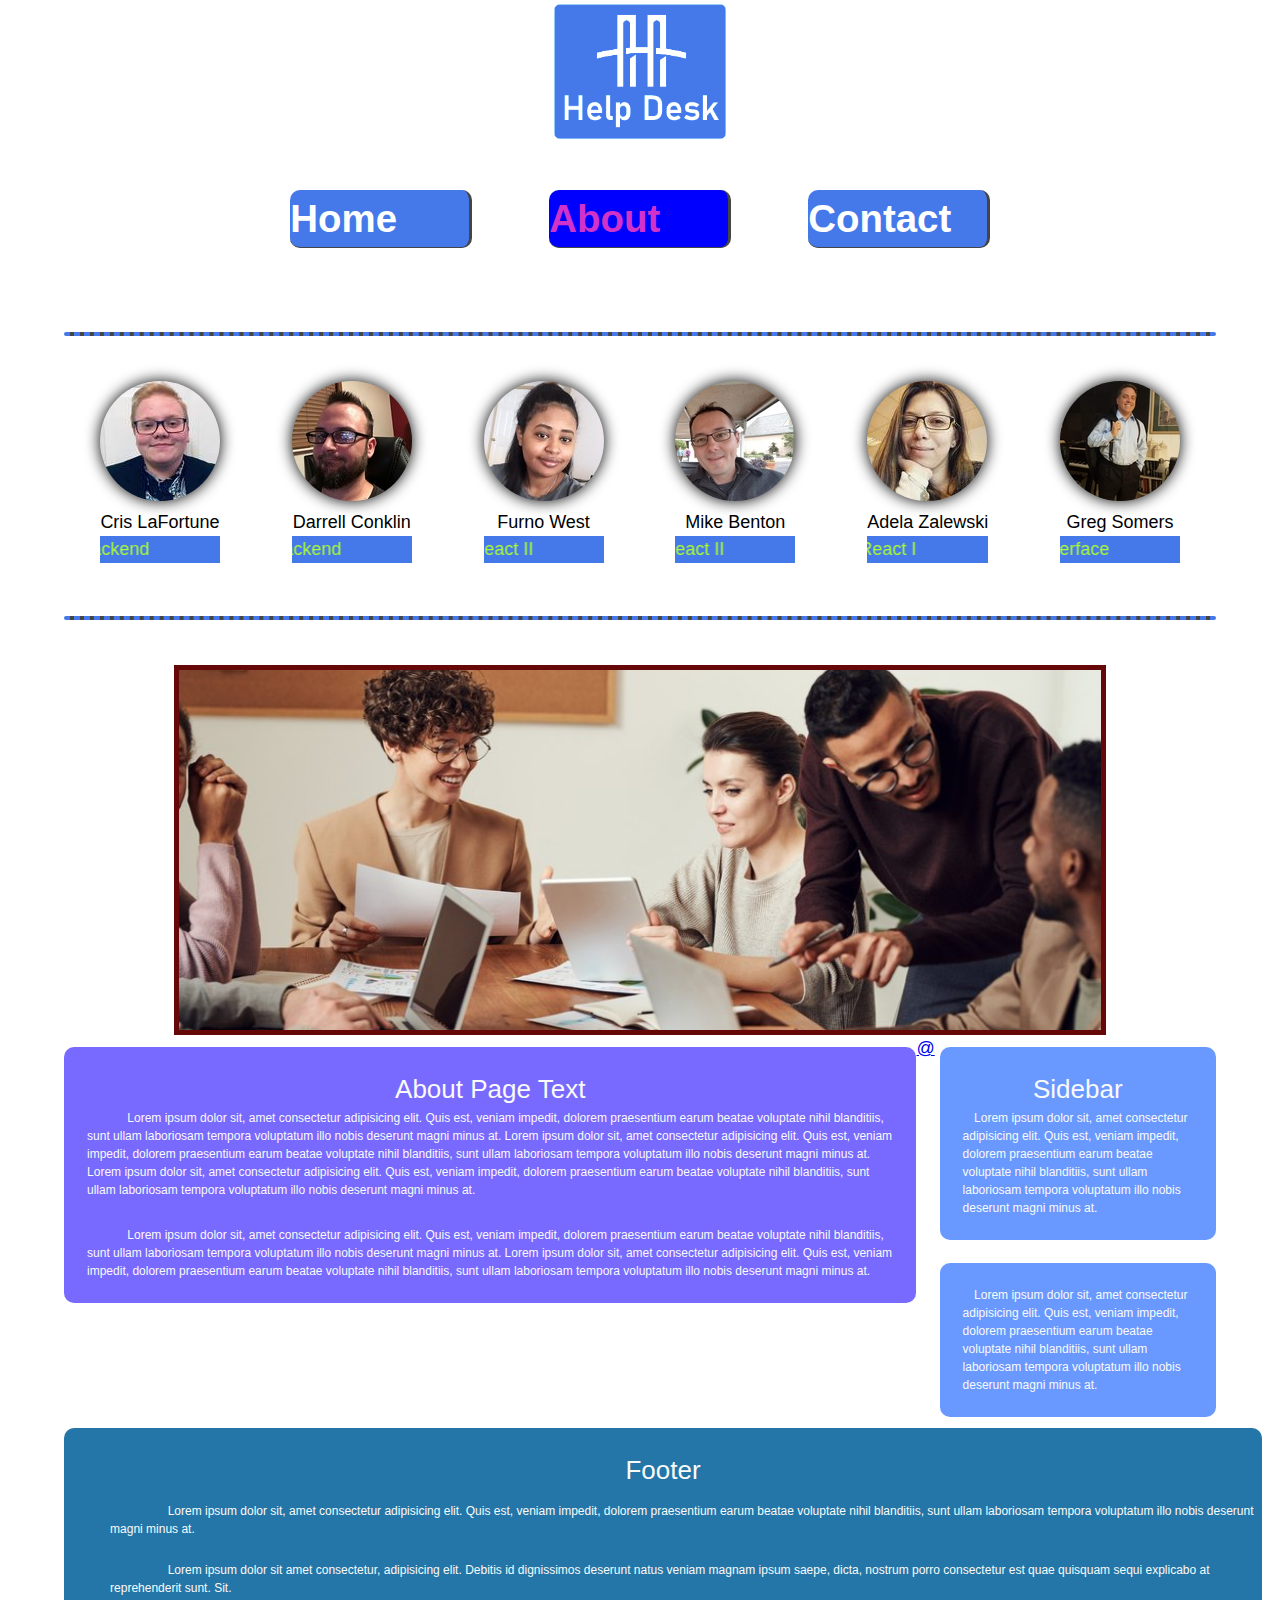
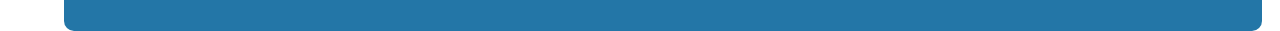
==== commit 4d02d40a: "> corrected breakpoints in nav" ====
--- a/about.html
+++ b/about.html
@@ -1,111 +1,129 @@
 <!DOCTYPE html>
 <html lang="en">
-	<head>
-		<title>About</title>
-		<meta charset="utf-8">
-		<meta name="viewport" content="width=device-width, initial-scale=1">
-					<!-- links -->
-		<!-- Order here is important. Reset first. -->
-		<link href="css\reset.css" rel="stylesheet" >
-		<link href="css\general.css" rel="stylesheet">
-		<!-- <link href="css\about.css" rel="stylesheet"> -->
-		<link id="stylesheet" rel="stylesheet" href="css/about.css"/>
-		<link href="css\nav.css" rel="stylesheet">
-		<script>
-			function setStyleSheet(url){
+
+<head>
+	<title>About</title>
+	<meta charset="utf-8">
+	<meta name="viewport" content="width=device-width, initial-scale=1">
+	<!-- links -->
+	<!-- Order here is important. Reset first. -->
+	<link rel="Shortcut Icon" type="image/ico" href="img\HDbridgelogo7.png">
+	<link href="css\reset.css" rel="stylesheet">
+	<link href="css\general.css" rel="stylesheet">
+	<link id="stylesheet" rel="stylesheet" href="css/about.css" />
+	<link href="css\nav.css" rel="stylesheet">
+	<script>
+		function setStyleSheet(url) {
 			var stylesheet = document.getElementById("stylesheet");
-			stylesheet.setAttribute('href', url);}
-		</script>
-	</head>
+			stylesheet.setAttribute('href', url);
+		}
+	</script>
+</head>
 
 <body class="container" aria-label="This is the about page.">
 
-<header>
-	<a onclick="setStyleSheet('css/disco.css')" ><img src="img\HDbridgelogo7.png" alt="This is the Help Desk logo.  It's design looks like a bridge symbolizing making connections!"></a>
-</header>
-<!-- <h1>Sliding Diagonals Background Effect</h1>  -->
-<div class="bg"></div>
-<div class="bg bg2"></div>
-<div class="bg bg3"></div>
-<!-- <div class="content"> -->
-</div>
-<nav>
-	<ul>
-		<li><a href="index.html" aria-label="Home button. Inactive" >Home</a></li>
-		<li class='active'aria-label="About button. Active"><a href="#">About</a></li>
-		<li><a href="#" aria-label="Thing button. Inactive">Things</a></li>
-		<li><a href="#" aria-label="Thing button. Inactive">Things</a></li>
-		<li><a href="#" aria-label="Thing button. Inactive">Things</a></li>
-		<li><a href="contact.html" aria-label="Contact button. Inactive">Contact</a></li>
-	</ul>
-</nav>
-<hr>
-<div class="team">
+	<header>
+		<a onclick="setStyleSheet('css/disco.css')"><img src="img\HDbridgelogo7.png"
+				alt="This is the Help Desk logo.  It's design looks like a bridge symbolizing making connections!"></a>
+	</header>
+	<!-- <h1>Sliding Diagonals Background Effect</h1>  -->
+	<div class="bg"></div>
+	<div class="bg bg2"></div>
+	<div class="bg bg3"></div>
+	<!-- <div class="content"> -->
+	</div>
+	<nav>
+		<ul>
+			<li><a href="index.html" aria-label="Home button. Inactive">Home</a></li>
+			<li class='active' aria-label="About button. Active"><a href="#">About</a></li>
+			<li><a href="contact.html" aria-label="Contact button. Inactive">Contact</a></li>
+		</ul>
+	</nav>
+	<hr>
+	<div class="team">
 		<div class="member">
-			<div class="memberImg"><img src="img\Team\CLFsml.jpg" alt="The HelpDesk app development team consists of members, Cris LaFortune"></img></div>
+			<div class="memberImg"><img src="img\Team\CLFsml.jpg"
+					alt="The HelpDesk app development team consists of members, Cris LaFortune"></img></div>
 			<div class="memberName">Cris LaFortune</div>
-			<marquee behavior="scroll" direction="right" bgcolor = #4579EA style="color:greenyellow">Backend</marquee>
+			<marquee behavior="scroll" direction="right" bgcolor=#4579EA style="color:greenyellow">Backend</marquee>
 		</div>
 		<div class="member">
 			<div class="memberImg"><img src="img\Team\DCsml.jpg" alt="Darrell Conklin"></img></div>
 			<div class="memberName">Darrell Conklin</div>
-			<marquee behavior="scroll" direction="right" bgcolor = #4579EA style="color:greenyellow">Backend</marquee>
+			<marquee behavior="scroll" direction="right" bgcolor=#4579EA style="color:greenyellow">Backend</marquee>
 		</div>
 		<div class="member">
 			<div class="memberImg"><img src="img\Team\FWsml.jpg" alt="Furno West"></img></div>
 			<div class="memberName">Furno West</div>
-			<marquee behavior="scroll" direction="right" bgcolor = #4579EA style="color:greenyellow">React II</marquee>
+			<marquee behavior="scroll" direction="right" bgcolor=#4579EA style="color:greenyellow">React II</marquee>
 		</div>
-			<div class="member">
-				<div class="memberImg"><img src="img\Team\MBsml.jpg" alt="Mike Benton"></img></div>
-				<div class="memberName">Mike Benton</div>
-				<marquee behavior="scroll" direction="right" bgcolor = #4579EA style="color:greenyellow">React II</marquee>
-			</div>
+		<div class="member">
+			<div class="memberImg"><img src="img\Team\MBsml.jpg" alt="Mike Benton"></img></div>
+			<div class="memberName">Mike Benton</div>
+			<marquee behavior="scroll" direction="right" bgcolor=#4579EA style="color:greenyellow">React II</marquee>
+		</div>
 		<div class="member">
 			<div class="memberImg"><img src="img\Team\AZsml.jpg" alt="Adela Zalewski"></img></div>
 			<div class="memberName">Adela Zalewski</div>
-			<marquee behavior="scroll" direction="right" bgcolor = #4579EA style="color:greenyellow">React I</marquee>
+			<marquee behavior="scroll" direction="right" bgcolor=#4579EA style="color:greenyellow">React I</marquee>
 		</div>
 		<div class="member">
 			<div class="memberImg"><img src="img\Team\GSsml.jpg" alt="and lastly Greg Somers"></img></div>
 			<div class="memberName">Greg Somers</div>
-			<marquee behavior="scroll" direction="right" bgcolor = #4579EA style="color:greenyellow">User Interface</marquee>
+			<marquee behavior="scroll" direction="right" bgcolor=#4579EA style="color:greenyellow">User Interface
+			</marquee>
 		</div>
-</div>
-<hr>
-<div class="banner">
-	<img src="img/worklg.jpg" alt="Image of office workers being super productive">
-</div>
-<section>
-	<heading>
-		<h2>About Page Text</h2>
-	</heading>
-	<article>
-		<p>Lorem ipsum dolor sit, amet consectetur adipisicing elit. Quis est, veniam impedit, dolorem praesentium earum beatae voluptate nihil blanditiis, sunt ullam laboriosam tempora voluptatum illo nobis deserunt magni minus at. Lorem ipsum dolor sit, amet consectetur adipisicing elit. Quis est, veniam impedit, dolorem praesentium earum beatae voluptate nihil blanditiis, sunt ullam laboriosam tempora voluptatum illo nobis deserunt magni minus at. Lorem ipsum dolor sit, amet consectetur adipisicing elit. Quis est, veniam impedit, dolorem praesentium earum beatae voluptate nihil blanditiis, sunt ullam laboriosam tempora voluptatum illo nobis deserunt magni minus at.</p>
-		<br>
-		<p>Lorem ipsum dolor sit, amet consectetur adipisicing elit. Quis est, veniam impedit, dolorem praesentium earum beatae voluptate nihil blanditiis, sunt ullam laboriosam tempora voluptatum illo nobis deserunt magni minus at. Lorem ipsum dolor sit, amet consectetur adipisicing elit. Quis est, veniam impedit, dolorem praesentium earum beatae voluptate nihil blanditiis, sunt ullam laboriosam tempora voluptatum illo nobis deserunt magni minus at.</p>
-	</article>
-</section>
-<aside>
-	<h2>Sidebar</h2>
-	<p>Lorem ipsum dolor sit, amet consectetur adipisicing elit. Quis est, veniam impedit, dolorem praesentium earum beatae voluptate nihil blanditiis, sunt ullam laboriosam tempora voluptatum illo nobis deserunt magni minus at.</p>
-</aside>
-<aside>
-	<p>Lorem ipsum dolor sit, amet consectetur adipisicing elit. Quis est, veniam impedit, dolorem praesentium earum beatae voluptate nihil blanditiis, sunt ullam laboriosam tempora voluptatum illo nobis deserunt magni minus at.</p>
-</aside>
-<footer>
-	<h2>Footer</h2>
-	<div class="one-third">
-	<p>Lorem ipsum dolor sit, amet consectetur adipisicing elit. Quis est, veniam impedit, dolorem praesentium earum beatae voluptate nihil blanditiis, sunt ullam laboriosam tempora voluptatum illo nobis deserunt magni minus at.</p>
 	</div>
-	<div class="one-third">
-	<p>Lorem ipsum dolor sit amet consectetur, adipisicing elit. Debitis id dignissimos deserunt natus veniam magnam ipsum saepe, dicta, nostrum porro consectetur est quae quisquam sequi explicabo at reprehenderit sunt. Sit. </p>
+	<hr>
+	<div class="banner">
+		<img src="img/worklg.jpg" alt="Image of office workers being super productive">
 	</div>
-	<div class="one-third">
-		<p>Lorem ipsum dolor sit, amet consectetur adipisicing elit. Quis est, veniam impedit, dolorem praesentium earum beatae voluptate nihil blanditiis, sunt ullam laboriosam tempora voluptatum illo nobis deserunt magni minus at.</p>
-	</div>
-	<a onclick="setStyleSheet('css/about.css')" href="#" aria-label="reset button.">@</a>
-</footer>
+	<section>
+		<heading>
+			<h2>About Page Text</h2>
+		</heading>
+		<article>
+			<p>Lorem ipsum dolor sit, amet consectetur adipisicing elit. Quis est, veniam impedit, dolorem praesentium
+				earum beatae voluptate nihil blanditiis, sunt ullam laboriosam tempora voluptatum illo nobis deserunt
+				magni minus at. Lorem ipsum dolor sit, amet consectetur adipisicing elit. Quis est, veniam impedit,
+				dolorem praesentium earum beatae voluptate nihil blanditiis, sunt ullam laboriosam tempora voluptatum
+				illo nobis deserunt magni minus at. Lorem ipsum dolor sit, amet consectetur adipisicing elit. Quis est,
+				veniam impedit, dolorem praesentium earum beatae voluptate nihil blanditiis, sunt ullam laboriosam
+				tempora voluptatum illo nobis deserunt magni minus at.</p>
+			<br>
+			<p>Lorem ipsum dolor sit, amet consectetur adipisicing elit. Quis est, veniam impedit, dolorem praesentium
+				earum beatae voluptate nihil blanditiis, sunt ullam laboriosam tempora voluptatum illo nobis deserunt
+				magni minus at. Lorem ipsum dolor sit, amet consectetur adipisicing elit. Quis est, veniam impedit,
+				dolorem praesentium earum beatae voluptate nihil blanditiis, sunt ullam laboriosam tempora voluptatum
+				illo nobis deserunt magni minus at.</p>
+		</article>
+	</section>
+	<aside>
+		<h2>Sidebar</h2>
+		<p>Lorem ipsum dolor sit, amet consectetur adipisicing elit. Quis est, veniam impedit, dolorem praesentium earum
+			beatae voluptate nihil blanditiis, sunt ullam laboriosam tempora voluptatum illo nobis deserunt magni minus
+			at.</p>
+	</aside>
+	<aside>
+		<p>Lorem ipsum dolor sit, amet consectetur adipisicing elit. Quis est, veniam impedit, dolorem praesentium earum
+			beatae voluptate nihil blanditiis, sunt ullam laboriosam tempora voluptatum illo nobis deserunt magni minus
+			at.</p>
+	</aside>
+	<footer>
+		<h2>Footer</h2>
+		<div class="one-third">
+			<p>Lorem ipsum dolor sit, amet consectetur adipisicing elit. Quis est, veniam impedit, dolorem praesentium
+				earum beatae voluptate nihil blanditiis, sunt ullam laboriosam tempora voluptatum illo nobis deserunt
+				magni minus at.</p>
+		</div>
+		<div class="one-third">
+			<p>Lorem ipsum dolor sit amet consectetur, adipisicing elit. Debitis id dignissimos deserunt natus veniam
+				magnam ipsum saepe, dicta, nostrum porro consectetur est quae quisquam sequi explicabo at reprehenderit
+				sunt. Sit. </p>
+		</div>
+	</footer>
 
 </body>
+<a onclick="setStyleSheet('css/about.css')" href="#" aria-label="reset button.">@</a>
+
 </html>--- a/css/about.css
+++ b/css/about.css
@@ -1,32 +1,33 @@
-
 /*-- Member Section --*/
-.member{
-    color:rgb(0, 0, 0);
-	margin: 0 auto;
+.member {
+  color: rgb(0, 0, 0);
+  margin: 0 auto;
 }
-.memberImg img{
-	border-radius: 100%;
-	filter: drop-shadow(0 0 0.75rem rgb(0, 0, 0));
+.memberImg img {
+  border-radius: 100%;
+  filter: drop-shadow(0 0 0.75rem rgb(0, 0, 0));
 }
 .memberName {
-	text-align: center;
+  text-align: center;
 }
 .team {
-    display:flex;
-    flex-wrap: wrap;
+  display: flex;
+  flex-wrap: wrap;
 }
-
 
 /*---media queries--*/
 
-@media(max-width: 1024px){}
+@media (max-width: 1024px) {
+}
 
-@media(max-width: 800px){}
+@media (max-width: 800px) {
+}
 
-@media (max-width: 500px){}
+@media (max-width: 500px) {
+}
 
 @media (any-hover: hover) {
-    marquee:hover {
-      background: rgb(255, 0, 212);
-    }
+  marquee:hover {
+    background: rgb(255, 0, 212);
   }
+}
